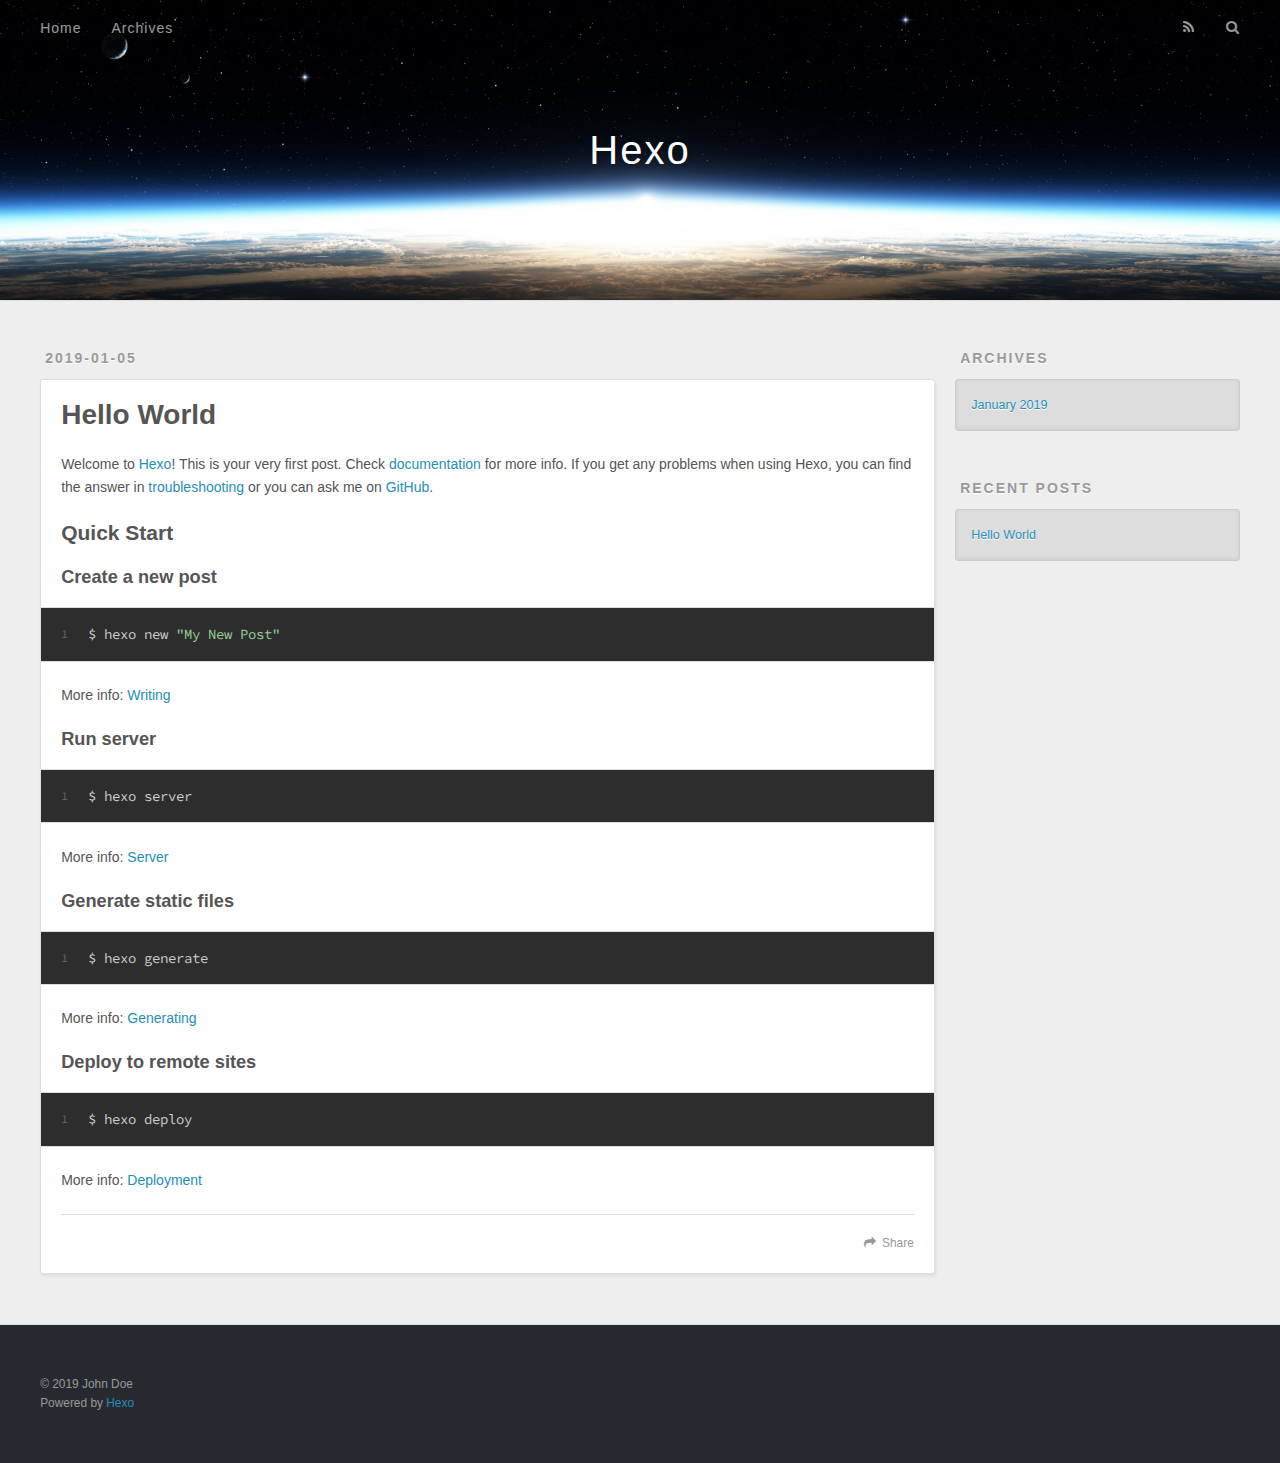
==== index.html @ dbb9267b "Site updated: 2019-01-05 13:17:41" ====
<!DOCTYPE html>
<html>
<head><meta name="generator" content="Hexo 3.8.0">
  <meta charset="utf-8">
  

  
  <title>Hexo</title>
  <meta name="viewport" content="width=device-width, initial-scale=1, maximum-scale=1">
  <meta property="og:type" content="website">
<meta property="og:title" content="Hexo">
<meta property="og:url" content="http://zhzane.github.io/index.html">
<meta property="og:site_name" content="Hexo">
<meta property="og:locale" content="default">
<meta name="twitter:card" content="summary">
<meta name="twitter:title" content="Hexo">
  
    <link rel="alternate" href="/atom.xml" title="Hexo" type="application/atom+xml">
  
  
    <link rel="icon" href="/favicon.png">
  
  
    <link href="//fonts.googleapis.com/css?family=Source+Code+Pro" rel="stylesheet" type="text/css">
  
  <link rel="stylesheet" href="/css/style.css">
</head>
</html>
<body>
  <div id="container">
    <div id="wrap">
      <header id="header">
  <div id="banner"></div>
  <div id="header-outer" class="outer">
    <div id="header-title" class="inner">
      <h1 id="logo-wrap">
        <a href="/" id="logo">Hexo</a>
      </h1>
      
    </div>
    <div id="header-inner" class="inner">
      <nav id="main-nav">
        <a id="main-nav-toggle" class="nav-icon"></a>
        
          <a class="main-nav-link" href="/">Home</a>
        
          <a class="main-nav-link" href="/archives">Archives</a>
        
      </nav>
      <nav id="sub-nav">
        
          <a id="nav-rss-link" class="nav-icon" href="/atom.xml" title="RSS Feed"></a>
        
        <a id="nav-search-btn" class="nav-icon" title="Search"></a>
      </nav>
      <div id="search-form-wrap">
        <form action="//google.com/search" method="get" accept-charset="UTF-8" class="search-form"><input type="search" name="q" class="search-form-input" placeholder="Search"><button type="submit" class="search-form-submit">&#xF002;</button><input type="hidden" name="sitesearch" value="http://zhzane.github.io"></form>
      </div>
    </div>
  </div>
</header>
      <div class="outer">
        <section id="main">
  
    <article id="post-hello-world" class="article article-type-post" itemscope="" itemprop="blogPost">
  <div class="article-meta">
    <a href="/2019/01/05/hello-world/" class="article-date">
  <time datetime="2019-01-05T04:09:17.741Z" itemprop="datePublished">2019-01-05</time>
</a>
    
  </div>
  <div class="article-inner">
    
    
      <header class="article-header">
        
  
    <h1 itemprop="name">
      <a class="article-title" href="/2019/01/05/hello-world/">Hello World</a>
    </h1>
  

      </header>
    
    <div class="article-entry" itemprop="articleBody">
      
        <p>Welcome to <a href="https://hexo.io/" target="_blank" rel="noopener">Hexo</a>! This is your very first post. Check <a href="https://hexo.io/docs/" target="_blank" rel="noopener">documentation</a> for more info. If you get any problems when using Hexo, you can find the answer in <a href="https://hexo.io/docs/troubleshooting.html" target="_blank" rel="noopener">troubleshooting</a> or you can ask me on <a href="https://github.com/hexojs/hexo/issues" target="_blank" rel="noopener">GitHub</a>.</p>
<h2 id="Quick-Start"><a href="#Quick-Start" class="headerlink" title="Quick Start"></a>Quick Start</h2><h3 id="Create-a-new-post"><a href="#Create-a-new-post" class="headerlink" title="Create a new post"></a>Create a new post</h3><figure class="highlight bash"><table><tr><td class="gutter"><pre><span class="line">1</span><br></pre></td><td class="code"><pre><span class="line">$ hexo new <span class="string">"My New Post"</span></span><br></pre></td></tr></table></figure>
<p>More info: <a href="https://hexo.io/docs/writing.html" target="_blank" rel="noopener">Writing</a></p>
<h3 id="Run-server"><a href="#Run-server" class="headerlink" title="Run server"></a>Run server</h3><figure class="highlight bash"><table><tr><td class="gutter"><pre><span class="line">1</span><br></pre></td><td class="code"><pre><span class="line">$ hexo server</span><br></pre></td></tr></table></figure>
<p>More info: <a href="https://hexo.io/docs/server.html" target="_blank" rel="noopener">Server</a></p>
<h3 id="Generate-static-files"><a href="#Generate-static-files" class="headerlink" title="Generate static files"></a>Generate static files</h3><figure class="highlight bash"><table><tr><td class="gutter"><pre><span class="line">1</span><br></pre></td><td class="code"><pre><span class="line">$ hexo generate</span><br></pre></td></tr></table></figure>
<p>More info: <a href="https://hexo.io/docs/generating.html" target="_blank" rel="noopener">Generating</a></p>
<h3 id="Deploy-to-remote-sites"><a href="#Deploy-to-remote-sites" class="headerlink" title="Deploy to remote sites"></a>Deploy to remote sites</h3><figure class="highlight bash"><table><tr><td class="gutter"><pre><span class="line">1</span><br></pre></td><td class="code"><pre><span class="line">$ hexo deploy</span><br></pre></td></tr></table></figure>
<p>More info: <a href="https://hexo.io/docs/deployment.html" target="_blank" rel="noopener">Deployment</a></p>

      
    </div>
    <footer class="article-footer">
      <a data-url="http://zhzane.github.io/2019/01/05/hello-world/" data-id="cjqiykb800000w8uituyo1f2v" class="article-share-link">Share</a>
      
      
    </footer>
  </div>
  
</article>


  


</section>
        
          <aside id="sidebar">
  
    

  
    

  
    
  
    
  <div class="widget-wrap">
    <h3 class="widget-title">Archives</h3>
    <div class="widget">
      <ul class="archive-list"><li class="archive-list-item"><a class="archive-list-link" href="/archives/2019/01/">January 2019</a></li></ul>
    </div>
  </div>


  
    
  <div class="widget-wrap">
    <h3 class="widget-title">Recent Posts</h3>
    <div class="widget">
      <ul>
        
          <li>
            <a href="/2019/01/05/hello-world/">Hello World</a>
          </li>
        
      </ul>
    </div>
  </div>

  
</aside>
        
      </div>
      <footer id="footer">
  
  <div class="outer">
    <div id="footer-info" class="inner">
      &copy; 2019 John Doe<br>
      Powered by <a href="http://hexo.io/" target="_blank">Hexo</a>
    </div>
  </div>
</footer>
    </div>
    <nav id="mobile-nav">
  
    <a href="/" class="mobile-nav-link">Home</a>
  
    <a href="/archives" class="mobile-nav-link">Archives</a>
  
</nav>
    

<script src="//ajax.googleapis.com/ajax/libs/jquery/2.0.3/jquery.min.js"></script>


  <link rel="stylesheet" href="/fancybox/jquery.fancybox.css">
  <script src="/fancybox/jquery.fancybox.pack.js"></script>


<script src="/js/script.js"></script>



  </div>
</body>
</html>
---- css/style.css ----
body {
  width: 100%;
}
body:before,
body:after {
  content: "";
  display: table;
}
body:after {
  clear: both;
}
html,
body,
div,
span,
applet,
object,
iframe,
h1,
h2,
h3,
h4,
h5,
h6,
p,
blockquote,
pre,
a,
abbr,
acronym,
address,
big,
cite,
code,
del,
dfn,
em,
img,
ins,
kbd,
q,
s,
samp,
small,
strike,
strong,
sub,
sup,
tt,
var,
dl,
dt,
dd,
ol,
ul,
li,
fieldset,
form,
label,
legend,
table,
caption,
tbody,
tfoot,
thead,
tr,
th,
td {
  margin: 0;
  padding: 0;
  border: 0;
  outline: 0;
  font-weight: inherit;
  font-style: inherit;
  font-family: inherit;
  font-size: 100%;
  vertical-align: baseline;
}
body {
  line-height: 1;
  color: #000;
  background: #fff;
}
ol,
ul {
  list-style: none;
}
table {
  border-collapse: separate;
  border-spacing: 0;
  vertical-align: middle;
}
caption,
th,
td {
  text-align: left;
  font-weight: normal;
  vertical-align: middle;
}
a img {
  border: none;
}
input,
button {
  margin: 0;
  padding: 0;
}
input::-moz-focus-inner,
button::-moz-focus-inner {
  border: 0;
  padding: 0;
}
@font-face {
  font-family: FontAwesome;
  font-style: normal;
  font-weight: normal;
  src: url("fonts/fontawesome-webfont.eot?v=#4.0.3");
  src: url("fonts/fontawesome-webfont.eot?#iefix&v=#4.0.3") format("embedded-opentype"), url("fonts/fontawesome-webfont.woff?v=#4.0.3") format("woff"), url("fonts/fontawesome-webfont.ttf?v=#4.0.3") format("truetype"), url("fonts/fontawesome-webfont.svg#fontawesomeregular?v=#4.0.3") format("svg");
}
html,
body,
#container {
  height: 100%;
}
body {
  background: #eee;
  font: 14px -apple-system, BlinkMacSystemFont, "Segoe UI", "Roboto", "Oxygen", "Ubuntu", "Cantarell", "Fira Sans", "Droid Sans", "Helvetica Neue", sans-serif;
  -webkit-text-size-adjust: 100%;
}
.outer {
  max-width: 1220px;
  margin: 0 auto;
  padding: 0 20px;
}
.outer:before,
.outer:after {
  content: "";
  display: table;
}
.outer:after {
  clear: both;
}
.inner {
  display: inline;
  float: left;
  width: 98.33333333333333%;
  margin: 0 0.833333333333333%;
}
.left,
.alignleft {
  float: left;
}
.right,
.alignright {
  float: right;
}
.clear {
  clear: both;
}
#container {
  position: relative;
}
.mobile-nav-on {
  overflow: hidden;
}
#wrap {
  height: 100%;
  width: 100%;
  position: absolute;
  top: 0;
  left: 0;
  -webkit-transition: 0.2s ease-out;
  -moz-transition: 0.2s ease-out;
  -ms-transition: 0.2s ease-out;
  transition: 0.2s ease-out;
  z-index: 1;
  background: #eee;
}
.mobile-nav-on #wrap {
  left: 280px;
}
@media screen and (min-width: 768px) {
  #main {
    display: inline;
    float: left;
    width: 73.33333333333333%;
    margin: 0 0.833333333333333%;
  }
}
.article-date,
.article-category-link,
.archive-year,
.widget-title {
  text-decoration: none;
  text-transform: uppercase;
  letter-spacing: 2px;
  color: #999;
  margin-bottom: 1em;
  margin-left: 5px;
  line-height: 1em;
  text-shadow: 0 1px #fff;
  font-weight: bold;
}
.article-inner,
.archive-article-inner {
  background: #fff;
  -webkit-box-shadow: 1px 2px 3px #ddd;
  box-shadow: 1px 2px 3px #ddd;
  border: 1px solid #ddd;
  border-radius: 3px;
}
.article-entry h1,
.widget h1 {
  font-size: 2em;
}
.article-entry h2,
.widget h2 {
  font-size: 1.5em;
}
.article-entry h3,
.widget h3 {
  font-size: 1.3em;
}
.article-entry h4,
.widget h4 {
  font-size: 1.2em;
}
.article-entry h5,
.widget h5 {
  font-size: 1em;
}
.article-entry h6,
.widget h6 {
  font-size: 1em;
  color: #999;
}
.article-entry hr,
.widget hr {
  border: 1px dashed #ddd;
}
.article-entry strong,
.widget strong {
  font-weight: bold;
}
.article-entry em,
.widget em,
.article-entry cite,
.widget cite {
  font-style: italic;
}
.article-entry sup,
.widget sup,
.article-entry sub,
.widget sub {
  font-size: 0.75em;
  line-height: 0;
  position: relative;
  vertical-align: baseline;
}
.article-entry sup,
.widget sup {
  top: -0.5em;
}
.article-entry sub,
.widget sub {
  bottom: -0.2em;
}
.article-entry small,
.widget small {
  font-size: 0.85em;
}
.article-entry acronym,
.widget acronym,
.article-entry abbr,
.widget abbr {
  border-bottom: 1px dotted;
}
.article-entry ul,
.widget ul,
.article-entry ol,
.widget ol,
.article-entry dl,
.widget dl {
  margin: 0 20px;
  line-height: 1.6em;
}
.article-entry ul ul,
.widget ul ul,
.article-entry ol ul,
.widget ol ul,
.article-entry ul ol,
.widget ul ol,
.article-entry ol ol,
.widget ol ol {
  margin-top: 0;
  margin-bottom: 0;
}
.article-entry ul,
.widget ul {
  list-style: disc;
}
.article-entry ol,
.widget ol {
  list-style: decimal;
}
.article-entry dt,
.widget dt {
  font-weight: bold;
}
#header {
  height: 300px;
  position: relative;
  border-bottom: 1px solid #ddd;
}
#header:before,
#header:after {
  content: "";
  position: absolute;
  left: 0;
  right: 0;
  height: 40px;
}
#header:before {
  top: 0;
  background: -webkit-linear-gradient(rgba(0,0,0,0.2), transparent);
  background: -moz-linear-gradient(rgba(0,0,0,0.2), transparent);
  background: -ms-linear-gradient(rgba(0,0,0,0.2), transparent);
  background: linear-gradient(rgba(0,0,0,0.2), transparent);
}
#header:after {
  bottom: 0;
  background: -webkit-linear-gradient(transparent, rgba(0,0,0,0.2));
  background: -moz-linear-gradient(transparent, rgba(0,0,0,0.2));
  background: -ms-linear-gradient(transparent, rgba(0,0,0,0.2));
  background: linear-gradient(transparent, rgba(0,0,0,0.2));
}
#header-outer {
  height: 100%;
  position: relative;
}
#header-inner {
  position: relative;
  overflow: hidden;
}
#banner {
  position: absolute;
  top: 0;
  left: 0;
  width: 100%;
  height: 100%;
  background: url("images/banner.jpg") center #000;
  -webkit-background-size: cover;
  -moz-background-size: cover;
  background-size: cover;
  z-index: -1;
}
#header-title {
  text-align: center;
  height: 40px;
  position: absolute;
  top: 50%;
  left: 0;
  margin-top: -20px;
}
#logo,
#subtitle {
  text-decoration: none;
  color: #fff;
  font-weight: 300;
  text-shadow: 0 1px 4px rgba(0,0,0,0.3);
}
#logo {
  font-size: 40px;
  line-height: 40px;
  letter-spacing: 2px;
}
#subtitle {
  font-size: 16px;
  line-height: 16px;
  letter-spacing: 1px;
}
#subtitle-wrap {
  margin-top: 16px;
}
#main-nav {
  float: left;
  margin-left: -15px;
}
.nav-icon,
.main-nav-link {
  float: left;
  color: #fff;
  opacity: 0.6;
  text-decoration: none;
  text-shadow: 0 1px rgba(0,0,0,0.2);
  -webkit-transition: opacity 0.2s;
  -moz-transition: opacity 0.2s;
  -ms-transition: opacity 0.2s;
  transition: opacity 0.2s;
  display: block;
  padding: 20px 15px;
}
.nav-icon:hover,
.main-nav-link:hover {
  opacity: 1;
}
.nav-icon {
  font-family: FontAwesome;
  text-align: center;
  font-size: 14px;
  width: 14px;
  height: 14px;
  padding: 20px 15px;
  position: relative;
  cursor: pointer;
}
.main-nav-link {
  font-weight: 300;
  letter-spacing: 1px;
}
@media screen and (max-width: 479px) {
  .main-nav-link {
    display: none;
  }
}
#main-nav-toggle {
  display: none;
}
#main-nav-toggle:before {
  content: "\f0c9";
}
@media screen and (max-width: 479px) {
  #main-nav-toggle {
    display: block;
  }
}
#sub-nav {
  float: right;
  margin-right: -15px;
}
#nav-rss-link:before {
  content: "\f09e";
}
#nav-search-btn:before {
  content: "\f002";
}
#search-form-wrap {
  position: absolute;
  top: 15px;
  width: 150px;
  height: 30px;
  right: -150px;
  opacity: 0;
  -webkit-transition: 0.2s ease-out;
  -moz-transition: 0.2s ease-out;
  -ms-transition: 0.2s ease-out;
  transition: 0.2s ease-out;
}
#search-form-wrap.on {
  opacity: 1;
  right: 0;
}
@media screen and (max-width: 479px) {
  #search-form-wrap {
    width: 100%;
    right: -100%;
  }
}
.search-form {
  position: absolute;
  top: 0;
  left: 0;
  right: 0;
  background: #fff;
  padding: 5px 15px;
  border-radius: 15px;
  -webkit-box-shadow: 0 0 10px rgba(0,0,0,0.3);
  box-shadow: 0 0 10px rgba(0,0,0,0.3);
}
.search-form-input {
  border: none;
  background: none;
  color: #555;
  width: 100%;
  font: 13px -apple-system, BlinkMacSystemFont, "Segoe UI", "Roboto", "Oxygen", "Ubuntu", "Cantarell", "Fira Sans", "Droid Sans", "Helvetica Neue", sans-serif;
  outline: none;
}
.search-form-input::-webkit-search-results-decoration,
.search-form-input::-webkit-search-cancel-button {
  -webkit-appearance: none;
}
.search-form-submit {
  position: absolute;
  top: 50%;
  right: 10px;
  margin-top: -7px;
  font: 13px FontAwesome;
  border: none;
  background: none;
  color: #bbb;
  cursor: pointer;
}
.search-form-submit:hover,
.search-form-submit:focus {
  color: #777;
}
.article {
  margin: 50px 0;
}
.article-inner {
  overflow: hidden;
}
.article-meta:before,
.article-meta:after {
  content: "";
  display: table;
}
.article-meta:after {
  clear: both;
}
.article-date {
  float: left;
}
.article-category {
  float: left;
  line-height: 1em;
  color: #ccc;
  text-shadow: 0 1px #fff;
  margin-left: 8px;
}
.article-category:before {
  content: "\2022";
}
.article-category-link {
  margin: 0 12px 1em;
}
.article-header {
  padding: 20px 20px 0;
}
.article-title {
  text-decoration: none;
  font-size: 2em;
  font-weight: bold;
  color: #555;
  line-height: 1.1em;
  -webkit-transition: color 0.2s;
  -moz-transition: color 0.2s;
  -ms-transition: color 0.2s;
  transition: color 0.2s;
}
a.article-title:hover {
  color: #258fb8;
}
.article-entry {
  color: #555;
  padding: 0 20px;
}
.article-entry:before,
.article-entry:after {
  content: "";
  display: table;
}
.article-entry:after {
  clear: both;
}
.article-entry p,
.article-entry table {
  line-height: 1.6em;
  margin: 1.6em 0;
}
.article-entry h1,
.article-entry h2,
.article-entry h3,
.article-entry h4,
.article-entry h5,
.article-entry h6 {
  font-weight: bold;
}
.article-entry h1,
.article-entry h2,
.article-entry h3,
.article-entry h4,
.article-entry h5,
.article-entry h6 {
  line-height: 1.1em;
  margin: 1.1em 0;
}
.article-entry a {
  color: #258fb8;
  text-decoration: none;
}
.article-entry a:hover {
  text-decoration: underline;
}
.article-entry ul,
.article-entry ol,
.article-entry dl {
  margin-top: 1.6em;
  margin-bottom: 1.6em;
}
.article-entry img,
.article-entry video {
  max-width: 100%;
  height: auto;
  display: block;
  margin: auto;
}
.article-entry iframe {
  border: none;
}
.article-entry table {
  width: 100%;
  border-collapse: collapse;
  border-spacing: 0;
}
.article-entry th {
  font-weight: bold;
  border-bottom: 3px solid #ddd;
  padding-bottom: 0.5em;
}
.article-entry td {
  border-bottom: 1px solid #ddd;
  padding: 10px 0;
}
.article-entry blockquote {
  font-family: Georgia, "Times New Roman", serif;
  font-size: 1.4em;
  margin: 1.6em 20px;
  text-align: center;
}
.article-entry blockquote footer {
  font-size: 14px;
  margin: 1.6em 0;
  font-family: -apple-system, BlinkMacSystemFont, "Segoe UI", "Roboto", "Oxygen", "Ubuntu", "Cantarell", "Fira Sans", "Droid Sans", "Helvetica Neue", sans-serif;
}
.article-entry blockquote footer cite:before {
  content: "—";
  padding: 0 0.5em;
}
.article-entry .pullquote {
  text-align: left;
  width: 45%;
  margin: 0;
}
.article-entry .pullquote.left {
  margin-left: 0.5em;
  margin-right: 1em;
}
.article-entry .pullquote.right {
  margin-right: 0.5em;
  margin-left: 1em;
}
.article-entry .caption {
  color: #999;
  display: block;
  font-size: 0.9em;
  margin-top: 0.5em;
  position: relative;
  text-align: center;
}
.article-entry .video-container {
  position: relative;
  padding-top: 56.25%;
  height: 0;
  overflow: hidden;
}
.article-entry .video-container iframe,
.article-entry .video-container object,
.article-entry .video-container embed {
  position: absolute;
  top: 0;
  left: 0;
  width: 100%;
  height: 100%;
  margin-top: 0;
}
.article-more-link a {
  display: inline-block;
  line-height: 1em;
  padding: 6px 15px;
  border-radius: 15px;
  background: #eee;
  color: #999;
  text-shadow: 0 1px #fff;
  text-decoration: none;
}
.article-more-link a:hover {
  background: #258fb8;
  color: #fff;
  text-decoration: none;
  text-shadow: 0 1px #1e7293;
}
.article-footer {
  font-size: 0.85em;
  line-height: 1.6em;
  border-top: 1px solid #ddd;
  padding-top: 1.6em;
  margin: 0 20px 20px;
}
.article-footer:before,
.article-footer:after {
  content: "";
  display: table;
}
.article-footer:after {
  clear: both;
}
.article-footer a {
  color: #999;
  text-decoration: none;
}
.article-footer a:hover {
  color: #555;
}
.article-tag-list-item {
  float: left;
  margin-right: 10px;
}
.article-tag-list-link:before {
  content: "#";
}
.article-comment-link {
  float: right;
}
.article-comment-link:before {
  content: "\f075";
  font-family: FontAwesome;
  padding-right: 8px;
}
.article-share-link {
  cursor: pointer;
  float: right;
  margin-left: 20px;
}
.article-share-link:before {
  content: "\f064";
  font-family: FontAwesome;
  padding-right: 6px;
}
#article-nav {
  position: relative;
}
#article-nav:before,
#article-nav:after {
  content: "";
  display: table;
}
#article-nav:after {
  clear: both;
}
@media screen and (min-width: 768px) {
  #article-nav {
    margin: 50px 0;
  }
  #article-nav:before {
    width: 8px;
    height: 8px;
    position: absolute;
    top: 50%;
    left: 50%;
    margin-top: -4px;
    margin-left: -4px;
    content: "";
    border-radius: 50%;
    background: #ddd;
    -webkit-box-shadow: 0 1px 2px #fff;
    box-shadow: 0 1px 2px #fff;
  }
}
.article-nav-link-wrap {
  text-decoration: none;
  text-shadow: 0 1px #fff;
  color: #999;
  -webkit-box-sizing: border-box;
  -moz-box-sizing: border-box;
  box-sizing: border-box;
  margin-top: 50px;
  text-align: center;
  display: block;
}
.article-nav-link-wrap:hover {
  color: #555;
}
@media screen and (min-width: 768px) {
  .article-nav-link-wrap {
    width: 50%;
    margin-top: 0;
  }
}
@media screen and (min-width: 768px) {
  #article-nav-newer {
    float: left;
    text-align: right;
    padding-right: 20px;
  }
}
@media screen and (min-width: 768px) {
  #article-nav-older {
    float: right;
    text-align: left;
    padding-left: 20px;
  }
}
.article-nav-caption {
  text-transform: uppercase;
  letter-spacing: 2px;
  color: #ddd;
  line-height: 1em;
  font-weight: bold;
}
#article-nav-newer .article-nav-caption {
  margin-right: -2px;
}
.article-nav-title {
  font-size: 0.85em;
  line-height: 1.6em;
  margin-top: 0.5em;
}
.article-share-box {
  position: absolute;
  display: none;
  background: #fff;
  -webkit-box-shadow: 1px 2px 10px rgba(0,0,0,0.2);
  box-shadow: 1px 2px 10px rgba(0,0,0,0.2);
  border-radius: 3px;
  margin-left: -145px;
  overflow: hidden;
  z-index: 1;
}
.article-share-box.on {
  display: block;
}
.article-share-input {
  width: 100%;
  background: none;
  -webkit-box-sizing: border-box;
  -moz-box-sizing: border-box;
  box-sizing: border-box;
  font: 14px -apple-system, BlinkMacSystemFont, "Segoe UI", "Roboto", "Oxygen", "Ubuntu", "Cantarell", "Fira Sans", "Droid Sans", "Helvetica Neue", sans-serif;
  padding: 0 15px;
  color: #555;
  outline: none;
  border: 1px solid #ddd;
  border-radius: 3px 3px 0 0;
  height: 36px;
  line-height: 36px;
}
.article-share-links {
  background: #eee;
}
.article-share-links:before,
.article-share-links:after {
  content: "";
  display: table;
}
.article-share-links:after {
  clear: both;
}
.article-share-twitter,
.article-share-facebook,
.article-share-pinterest,
.article-share-google {
  width: 50px;
  height: 36px;
  display: block;
  float: left;
  position: relative;
  color: #999;
  text-shadow: 0 1px #fff;
}
.article-share-twitter:before,
.article-share-facebook:before,
.article-share-pinterest:before,
.article-share-google:before {
  font-size: 20px;
  font-family: FontAwesome;
  width: 20px;
  height: 20px;
  position: absolute;
  top: 50%;
  left: 50%;
  margin-top: -10px;
  margin-left: -10px;
  text-align: center;
}
.article-share-twitter:hover,
.article-share-facebook:hover,
.article-share-pinterest:hover,
.article-share-google:hover {
  color: #fff;
}
.article-share-twitter:before {
  content: "\f099";
}
.article-share-twitter:hover {
  background: #00aced;
  text-shadow: 0 1px #008abe;
}
.article-share-facebook:before {
  content: "\f09a";
}
.article-share-facebook:hover {
  background: #3b5998;
  text-shadow: 0 1px #2f477a;
}
.article-share-pinterest:before {
  content: "\f0d2";
}
.article-share-pinterest:hover {
  background: #cb2027;
  text-shadow: 0 1px #a21a1f;
}
.article-share-google:before {
  content: "\f0d5";
}
.article-share-google:hover {
  background: #dd4b39;
  text-shadow: 0 1px #be3221;
}
.article-gallery {
  background: #000;
  position: relative;
}
.article-gallery-photos {
  position: relative;
  overflow: hidden;
}
.article-gallery-img {
  display: none;
  max-width: 100%;
}
.article-gallery-img:first-child {
  display: block;
}
.article-gallery-img.loaded {
  position: absolute;
  display: block;
}
.article-gallery-img img {
  display: block;
  max-width: 100%;
  margin: 0 auto;
}
#comments {
  background: #fff;
  -webkit-box-shadow: 1px 2px 3px #ddd;
  box-shadow: 1px 2px 3px #ddd;
  padding: 20px;
  border: 1px solid #ddd;
  border-radius: 3px;
  margin: 50px 0;
}
#comments a {
  color: #258fb8;
}
.archives-wrap {
  margin: 50px 0;
}
.archives:before,
.archives:after {
  content: "";
  display: table;
}
.archives:after {
  clear: both;
}
.archive-year-wrap {
  margin-bottom: 1em;
}
.archives {
  -webkit-column-gap: 10px;
  -moz-column-gap: 10px;
  column-gap: 10px;
}
@media screen and (min-width: 480px) and (max-width: 767px) {
  .archives {
    -webkit-column-count: 2;
    -moz-column-count: 2;
    column-count: 2;
  }
}
@media screen and (min-width: 768px) {
  .archives {
    -webkit-column-count: 3;
    -moz-column-count: 3;
    column-count: 3;
  }
}
.archive-article {
  -webkit-column-break-inside: avoid;
  page-break-inside: avoid;
  overflow: hidden;
  break-inside: avoid-column;
}
.archive-article-inner {
  padding: 10px;
  margin-bottom: 15px;
}
.archive-article-title {
  text-decoration: none;
  font-weight: bold;
  color: #555;
  -webkit-transition: color 0.2s;
  -moz-transition: color 0.2s;
  -ms-transition: color 0.2s;
  transition: color 0.2s;
  line-height: 1.6em;
}
.archive-article-title:hover {
  color: #258fb8;
}
.archive-article-footer {
  margin-top: 1em;
}
.archive-article-date {
  color: #999;
  text-decoration: none;
  font-size: 0.85em;
  line-height: 1em;
  margin-bottom: 0.5em;
  display: block;
}
#page-nav {
  margin: 50px auto;
  background: #fff;
  -webkit-box-shadow: 1px 2px 3px #ddd;
  box-shadow: 1px 2px 3px #ddd;
  border: 1px solid #ddd;
  border-radius: 3px;
  text-align: center;
  color: #999;
  overflow: hidden;
}
#page-nav:before,
#page-nav:after {
  content: "";
  display: table;
}
#page-nav:after {
  clear: both;
}
#page-nav a,
#page-nav span {
  padding: 10px 20px;
  line-height: 1;
  height: 2ex;
}
#page-nav a {
  color: #999;
  text-decoration: none;
}
#page-nav a:hover {
  background: #999;
  color: #fff;
}
#page-nav .prev {
  float: left;
}
#page-nav .next {
  float: right;
}
#page-nav .page-number {
  display: inline-block;
}
@media screen and (max-width: 479px) {
  #page-nav .page-number {
    display: none;
  }
}
#page-nav .current {
  color: #555;
  font-weight: bold;
}
#page-nav .space {
  color: #ddd;
}
#footer {
  background: #262a30;
  padding: 50px 0;
  border-top: 1px solid #ddd;
  color: #999;
}
#footer a {
  color: #258fb8;
  text-decoration: none;
}
#footer a:hover {
  text-decoration: underline;
}
#footer-info {
  line-height: 1.6em;
  font-size: 0.85em;
}
.article-entry pre,
.article-entry .highlight {
  background: #2d2d2d;
  margin: 0 -20px;
  padding: 15px 20px;
  border-style: solid;
  border-color: #ddd;
  border-width: 1px 0;
  overflow: auto;
  color: #ccc;
  line-height: 22.400000000000002px;
}
.article-entry .highlight .gutter pre,
.article-entry .gist .gist-file .gist-data .line-numbers {
  color: #666;
  font-size: 0.85em;
}
.article-entry pre,
.article-entry code {
  font-family: "Source Code Pro", Consolas, Monaco, Menlo, Consolas, monospace;
}
.article-entry code {
  background: #eee;
  text-shadow: 0 1px #fff;
  padding: 0 0.3em;
}
.article-entry pre code {
  background: none;
  text-shadow: none;
  padding: 0;
}
.article-entry .highlight pre {
  border: none;
  margin: 0;
  padding: 0;
}
.article-entry .highlight table {
  margin: 0;
  width: auto;
}
.article-entry .highlight td {
  border: none;
  padding: 0;
}
.article-entry .highlight figcaption {
  font-size: 0.85em;
  color: #999;
  line-height: 1em;
  margin-bottom: 1em;
}
.article-entry .highlight figcaption:before,
.article-entry .highlight figcaption:after {
  content: "";
  display: table;
}
.article-entry .highlight figcaption:after {
  clear: both;
}
.article-entry .highlight figcaption a {
  float: right;
}
.article-entry .highlight .gutter pre {
  text-align: right;
  padding-right: 20px;
}
.article-entry .highlight .line {
  height: 22.400000000000002px;
}
.article-entry .highlight .line.marked {
  background: #515151;
}
.article-entry .gist {
  margin: 0 -20px;
  border-style: solid;
  border-color: #ddd;
  border-width: 1px 0;
  background: #2d2d2d;
  padding: 15px 20px 15px 0;
}
.article-entry .gist .gist-file {
  border: none;
  font-family: "Source Code Pro", Consolas, Monaco, Menlo, Consolas, monospace;
  margin: 0;
}
.article-entry .gist .gist-file .gist-data {
  background: none;
  border: none;
}
.article-entry .gist .gist-file .gist-data .line-numbers {
  background: none;
  border: none;
  padding: 0 20px 0 0;
}
.article-entry .gist .gist-file .gist-data .line-data {
  padding: 0 !important;
}
.article-entry .gist .gist-file .highlight {
  margin: 0;
  padding: 0;
  border: none;
}
.article-entry .gist .gist-file .gist-meta {
  background: #2d2d2d;
  color: #999;
  font: 0.85em -apple-system, BlinkMacSystemFont, "Segoe UI", "Roboto", "Oxygen", "Ubuntu", "Cantarell", "Fira Sans", "Droid Sans", "Helvetica Neue", sans-serif;
  text-shadow: 0 0;
  padding: 0;
  margin-top: 1em;
  margin-left: 20px;
}
.article-entry .gist .gist-file .gist-meta a {
  color: #258fb8;
  font-weight: normal;
}
.article-entry .gist .gist-file .gist-meta a:hover {
  text-decoration: underline;
}
pre .comment,
pre .title {
  color: #999;
}
pre .variable,
pre .attribute,
pre .tag,
pre .regexp,
pre .ruby .constant,
pre .xml .tag .title,
pre .xml .pi,
pre .xml .doctype,
pre .html .doctype,
pre .css .id,
pre .css .class,
pre .css .pseudo {
  color: #f2777a;
}
pre .number,
pre .preprocessor,
pre .built_in,
pre .literal,
pre .params,
pre .constant {
  color: #f99157;
}
pre .class,
pre .ruby .class .title,
pre .css .rules .attribute {
  color: #9c9;
}
pre .string,
pre .value,
pre .inheritance,
pre .header,
pre .ruby .symbol,
pre .xml .cdata {
  color: #9c9;
}
pre .css .hexcolor {
  color: #6cc;
}
pre .function,
pre .python .decorator,
pre .python .title,
pre .ruby .function .title,
pre .ruby .title .keyword,
pre .perl .sub,
pre .javascript .title,
pre .coffeescript .title {
  color: #69c;
}
pre .keyword,
pre .javascript .function {
  color: #c9c;
}
@media screen and (max-width: 479px) {
  #mobile-nav {
    position: absolute;
    top: 0;
    left: 0;
    width: 280px;
    height: 100%;
    background: #191919;
    border-right: 1px solid #fff;
  }
}
@media screen and (max-width: 479px) {
  .mobile-nav-link {
    display: block;
    color: #999;
    text-decoration: none;
    padding: 15px 20px;
    font-weight: bold;
  }
  .mobile-nav-link:hover {
    color: #fff;
  }
}
@media screen and (min-width: 768px) {
  #sidebar {
    display: inline;
    float: left;
    width: 23.333333333333332%;
    margin: 0 0.833333333333333%;
  }
}
.widget-wrap {
  margin: 50px 0;
}
.widget {
  color: #777;
  text-shadow: 0 1px #fff;
  background: #ddd;
  -webkit-box-shadow: 0 -1px 4px #ccc inset;
  box-shadow: 0 -1px 4px #ccc inset;
  border: 1px solid #ccc;
  padding: 15px;
  border-radius: 3px;
}
.widget a {
  color: #258fb8;
  text-decoration: none;
}
.widget a:hover {
  text-decoration: underline;
}
.widget ul ul,
.widget ol ul,
.widget dl ul,
.widget ul ol,
.widget ol ol,
.widget dl ol,
.widget ul dl,
.widget ol dl,
.widget dl dl {
  margin-left: 15px;
  list-style: disc;
}
.widget {
  line-height: 1.6em;
  word-wrap: break-word;
  font-size: 0.9em;
}
.widget ul,
.widget ol {
  list-style: none;
  margin: 0;
}
.widget ul ul,
.widget ol ul,
.widget ul ol,
.widget ol ol {
  margin: 0 20px;
}
.widget ul ul,
.widget ol ul {
  list-style: disc;
}
.widget ul ol,
.widget ol ol {
  list-style: decimal;
}
.category-list-count,
.tag-list-count,
.archive-list-count {
  padding-left: 5px;
  color: #999;
  font-size: 0.85em;
}
.category-list-count:before,
.tag-list-count:before,
.archive-list-count:before {
  content: "(";
}
.category-list-count:after,
.tag-list-count:after,
.archive-list-count:after {
  content: ")";
}
.tagcloud a {
  margin-right: 5px;
  display: inline-block;
}
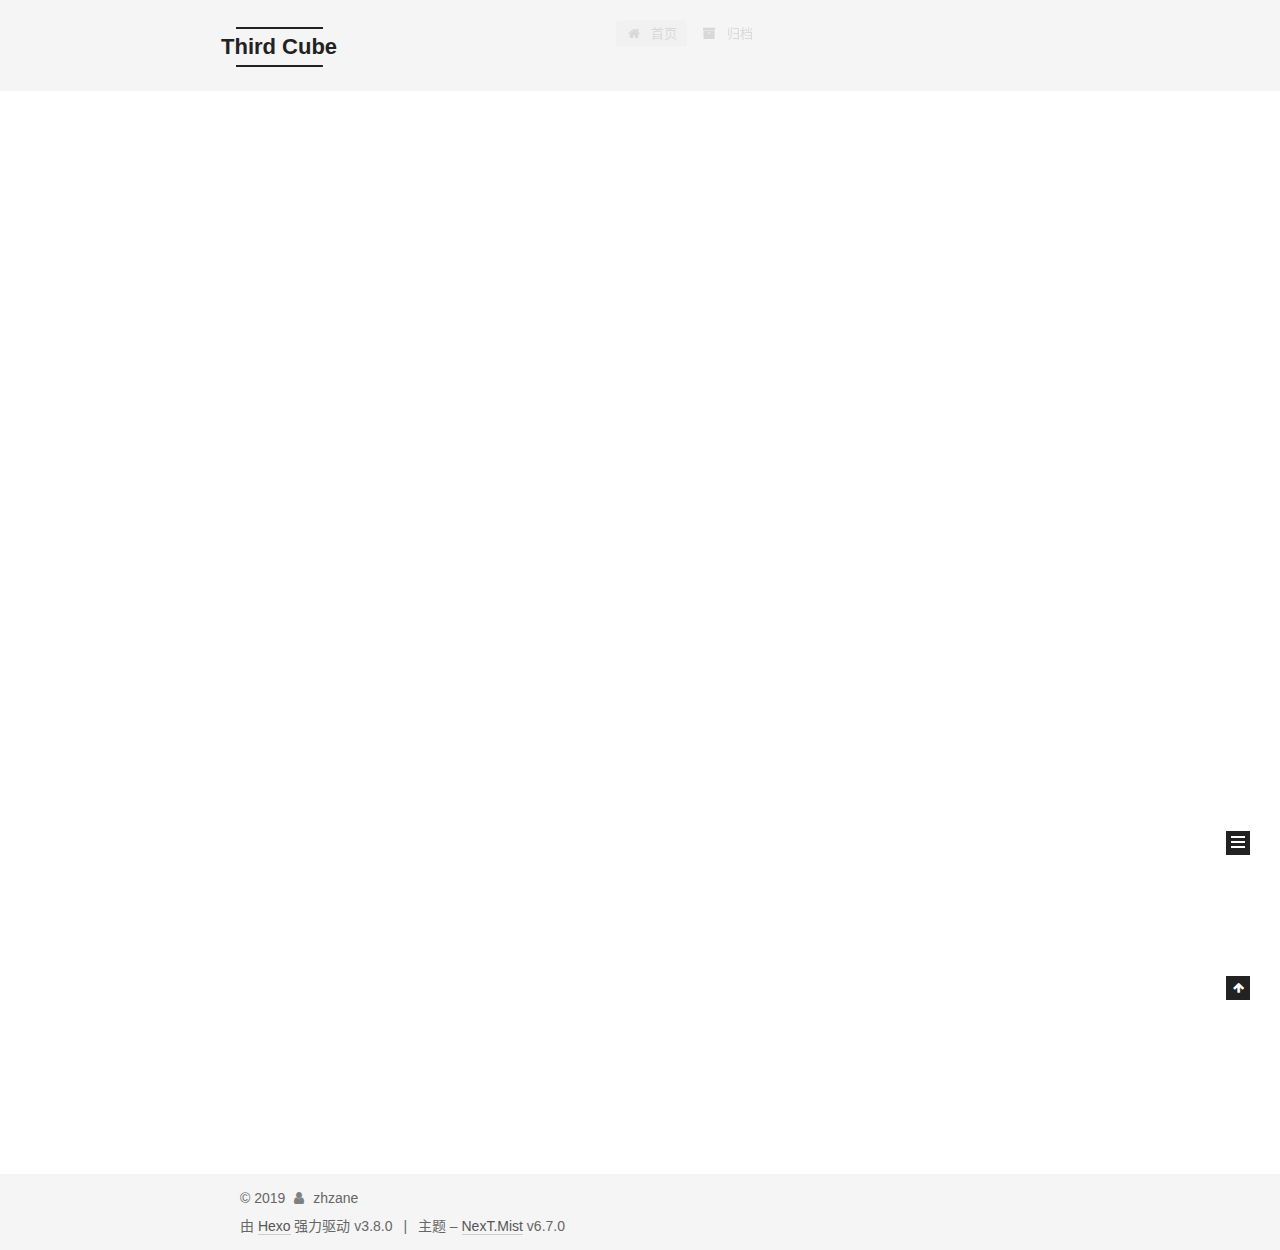
==== commit 3ab123e5: "Site updated: 2019-01-05 14:29:32" ====
--- a/index.html
+++ b/index.html
@@ -1,90 +1,372 @@
 <!DOCTYPE html>
-<html>
+
+
+
+
+
+
+
+
+
+
+
+
+  
+
+
+<html class="theme-next mist use-motion" lang="zh-CN">
 <head><meta name="generator" content="Hexo 3.8.0">
-  <meta charset="utf-8">
-  
-
-  
-  <title>Hexo</title>
-  <meta name="viewport" content="width=device-width, initial-scale=1, maximum-scale=1">
+  <meta charset="UTF-8">
+<meta http-equiv="X-UA-Compatible" content="IE=edge">
+<meta name="viewport" content="width=device-width, initial-scale=1, maximum-scale=2">
+<meta name="theme-color" content="#222">
+
+
+
+
+
+
+
+
+
+
+
+
+
+
+
+
+
+
+
+
+
+
+
+
+
+
+<link rel="stylesheet" href="/lib/font-awesome/css/font-awesome.min.css?v=4.6.2">
+
+<link rel="stylesheet" href="/css/main.css?v=6.7.0">
+
+
+  <link rel="apple-touch-icon" sizes="180x180" href="/images/apple-touch-icon-next.png?v=6.7.0">
+
+
+  <link rel="icon" type="image/png" sizes="32x32" href="/images/favicon-32x32-next.png?v=6.7.0">
+
+
+  <link rel="icon" type="image/png" sizes="16x16" href="/images/favicon-16x16-next.png?v=6.7.0">
+
+
+  <link rel="mask-icon" href="/images/logo.svg?v=6.7.0" color="#222">
+
+
+
+
+
+
+
+<script id="hexo.configurations">
+  var NexT = window.NexT || {};
+  var CONFIG = {
+    root: '/',
+    scheme: 'Mist',
+    version: '6.7.0',
+    sidebar: {"position":"left","display":"post","offset":12,"b2t":false,"scrollpercent":false,"onmobile":false},
+    fancybox: false,
+    fastclick: false,
+    lazyload: false,
+    tabs: true,
+    motion: {"enable":true,"async":false,"transition":{"post_block":"fadeIn","post_header":"slideDownIn","post_body":"slideDownIn","coll_header":"slideLeftIn","sidebar":"slideUpIn"}},
+    algolia: {
+      applicationID: '',
+      apiKey: '',
+      indexName: '',
+      hits: {"per_page":10},
+      labels: {"input_placeholder":"Search for Posts","hits_empty":"We didn't find any results for the search: ${query}","hits_stats":"${hits} results found in ${time} ms"}
+    }
+  };
+</script>
+
+
+  
+
+
+
+
   <meta property="og:type" content="website">
-<meta property="og:title" content="Hexo">
+<meta property="og:title" content="Third Cube">
 <meta property="og:url" content="http://zhzane.github.io/index.html">
-<meta property="og:site_name" content="Hexo">
-<meta property="og:locale" content="default">
+<meta property="og:site_name" content="Third Cube">
+<meta property="og:locale" content="zh-CN">
 <meta name="twitter:card" content="summary">
-<meta name="twitter:title" content="Hexo">
-  
-    <link rel="alternate" href="/atom.xml" title="Hexo" type="application/atom+xml">
-  
-  
-    <link rel="icon" href="/favicon.png">
-  
-  
-    <link href="//fonts.googleapis.com/css?family=Source+Code+Pro" rel="stylesheet" type="text/css">
-  
-  <link rel="stylesheet" href="/css/style.css">
+<meta name="twitter:title" content="Third Cube">
+
+
+
+
+
+
+  <link rel="canonical" href="http://zhzane.github.io/">
+
+
+
+<script id="page.configurations">
+  CONFIG.page = {
+    sidebar: "",
+  };
+</script>
+
+  <title>Third Cube</title>
+  
+
+
+
+
+
+
+
+
+
+
+
+
+  <noscript>
+  <style>
+  .use-motion .motion-element,
+  .use-motion .brand,
+  .use-motion .menu-item,
+  .sidebar-inner,
+  .use-motion .post-block,
+  .use-motion .pagination,
+  .use-motion .comments,
+  .use-motion .post-header,
+  .use-motion .post-body,
+  .use-motion .collection-title { opacity: initial; }
+
+  .use-motion .logo,
+  .use-motion .site-title,
+  .use-motion .site-subtitle {
+    opacity: initial;
+    top: initial;
+  }
+
+  .use-motion .logo-line-before i { left: initial; }
+  .use-motion .logo-line-after i { right: initial; }
+  </style>
+</noscript>
+
 </head>
-</html>
-<body>
-  <div id="container">
-    <div id="wrap">
-      <header id="header">
-  <div id="banner"></div>
-  <div id="header-outer" class="outer">
-    <div id="header-title" class="inner">
-      <h1 id="logo-wrap">
-        <a href="/" id="logo">Hexo</a>
-      </h1>
-      
+
+<body itemscope="" itemtype="http://schema.org/WebPage" lang="zh-CN">
+
+  
+  
+    
+  
+
+  <div class="container sidebar-position-left 
+  page-home">
+    <div class="headband"></div>
+
+    <header id="header" class="header" itemscope="" itemtype="http://schema.org/WPHeader">
+      <div class="header-inner"><div class="site-brand-wrapper">
+  <div class="site-meta">
+    
+
+    <div class="custom-logo-site-title">
+      <a href="/" class="brand" rel="start">
+        <span class="logo-line-before"><i></i></span>
+        <span class="site-title">Third Cube</span>
+        <span class="logo-line-after"><i></i></span>
+      </a>
     </div>
-    <div id="header-inner" class="inner">
-      <nav id="main-nav">
-        <a id="main-nav-toggle" class="nav-icon"></a>
-        
-          <a class="main-nav-link" href="/">Home</a>
-        
-          <a class="main-nav-link" href="/archives">Archives</a>
-        
-      </nav>
-      <nav id="sub-nav">
-        
-          <a id="nav-rss-link" class="nav-icon" href="/atom.xml" title="RSS Feed"></a>
-        
-        <a id="nav-search-btn" class="nav-icon" title="Search"></a>
-      </nav>
-      <div id="search-form-wrap">
-        <form action="//google.com/search" method="get" accept-charset="UTF-8" class="search-form"><input type="search" name="q" class="search-form-input" placeholder="Search"><button type="submit" class="search-form-submit">&#xF002;</button><input type="hidden" name="sitesearch" value="http://zhzane.github.io"></form>
-      </div>
-    </div>
+    
+    
   </div>
-</header>
-      <div class="outer">
-        <section id="main">
-  
-    <article id="post-hello-world" class="article article-type-post" itemscope="" itemprop="blogPost">
-  <div class="article-meta">
-    <a href="/2019/01/05/hello-world/" class="article-date">
-  <time datetime="2019-01-05T04:09:17.741Z" itemprop="datePublished">2019-01-05</time>
-</a>
-    
+
+  <div class="site-nav-toggle">
+    <button aria-label="切换导航栏">
+      <span class="btn-bar"></span>
+      <span class="btn-bar"></span>
+      <span class="btn-bar"></span>
+    </button>
   </div>
-  <div class="article-inner">
-    
-    
-      <header class="article-header">
-        
-  
-    <h1 itemprop="name">
-      <a class="article-title" href="/2019/01/05/hello-world/">Hello World</a>
-    </h1>
-  
-
+</div>
+
+
+
+<nav class="site-nav">
+  
+    <ul id="menu" class="menu">
+      
+        
+        
+        
+          
+          <li class="menu-item menu-item-home menu-item-active">
+
+    
+    
+    
+      
+    
+
+    
+
+    <a href="/" rel="section"><i class="menu-item-icon fa fa-fw fa-home"></i> <br>首页</a>
+
+  </li>
+        
+        
+        
+          
+          <li class="menu-item menu-item-archives">
+
+    
+    
+    
+      
+    
+
+    
+
+    <a href="/archives/" rel="section"><i class="menu-item-icon fa fa-fw fa-archive"></i> <br>归档</a>
+
+  </li>
+
+      
+      
+    </ul>
+  
+
+  
+    
+
+  
+
+  
+</nav>
+
+
+
+  
+
+
+
+</div>
+    </header>
+
+    
+
+
+    <main id="main" class="main">
+      <div class="main-inner">
+        <div class="content-wrap">
+          
+          <div id="content" class="content">
+            
+  <section id="posts" class="posts-expand">
+    
+      
+
+  
+
+  
+  
+  
+
+  
+
+  <article class="post post-type-normal" itemscope="" itemtype="http://schema.org/Article">
+  
+  
+  
+  <div class="post-block">
+    <link itemprop="mainEntityOfPage" href="http://zhzane.github.io/2019/01/05/hello-world/">
+
+    <span hidden itemprop="author" itemscope="" itemtype="http://schema.org/Person">
+      <meta itemprop="name" content="zhzane">
+      <meta itemprop="description" content="">
+      <meta itemprop="image" content="/images/avatar.gif">
+    </span>
+
+    <span hidden itemprop="publisher" itemscope="" itemtype="http://schema.org/Organization">
+      <meta itemprop="name" content="Third Cube">
+    </span>
+
+    
+      <header class="post-header">
+
+        
+        
+          <h1 class="post-title" itemprop="name headline">
+                
+                
+                <a href="/2019/01/05/hello-world/" class="post-title-link" itemprop="url">Hello World</a>
+              
+            
+          </h1>
+        
+
+        <div class="post-meta">
+          <span class="post-time">
+
+            
+            
+            
+
+            
+              <span class="post-meta-item-icon">
+                <i class="fa fa-calendar-o"></i>
+              </span>
+              
+                <span class="post-meta-item-text">发表于</span>
+              
+
+              
+                
+              
+
+              <time title="创建时间：2019-01-05 12:09:17" itemprop="dateCreated datePublished" datetime="2019-01-05T12:09:17+08:00">2019-01-05</time>
+            
+
+            
+          </span>
+
+          
+
+          
+            
+          
+
+          
+          
+
+          
+
+          
+
+          
+
+        </div>
       </header>
     
-    <div class="article-entry" itemprop="articleBody">
-      
-        <p>Welcome to <a href="https://hexo.io/" target="_blank" rel="noopener">Hexo</a>! This is your very first post. Check <a href="https://hexo.io/docs/" target="_blank" rel="noopener">documentation</a> for more info. If you get any problems when using Hexo, you can find the answer in <a href="https://hexo.io/docs/troubleshooting.html" target="_blank" rel="noopener">troubleshooting</a> or you can ask me on <a href="https://github.com/hexojs/hexo/issues" target="_blank" rel="noopener">GitHub</a>.</p>
+
+    
+    
+    
+    <div class="post-body" itemprop="articleBody">
+
+      
+      
+
+      
+        
+          
+            <p>Welcome to <a href="https://hexo.io/" target="_blank" rel="noopener">Hexo</a>! This is your very first post. Check <a href="https://hexo.io/docs/" target="_blank" rel="noopener">documentation</a> for more info. If you get any problems when using Hexo, you can find the answer in <a href="https://hexo.io/docs/troubleshooting.html" target="_blank" rel="noopener">troubleshooting</a> or you can ask me on <a href="https://github.com/hexojs/hexo/issues" target="_blank" rel="noopener">GitHub</a>.</p>
 <h2 id="Quick-Start"><a href="#Quick-Start" class="headerlink" title="Quick Start"></a>Quick Start</h2><h3 id="Create-a-new-post"><a href="#Create-a-new-post" class="headerlink" title="Create a new post"></a>Create a new post</h3><figure class="highlight bash"><table><tr><td class="gutter"><pre><span class="line">1</span><br></pre></td><td class="code"><pre><span class="line">$ hexo new <span class="string">"My New Post"</span></span><br></pre></td></tr></table></figure>
 <p>More info: <a href="https://hexo.io/docs/writing.html" target="_blank" rel="noopener">Writing</a></p>
 <h3 id="Run-server"><a href="#Run-server" class="headerlink" title="Run server"></a>Run server</h3><figure class="highlight bash"><table><tr><td class="gutter"><pre><span class="line">1</span><br></pre></td><td class="code"><pre><span class="line">$ hexo server</span><br></pre></td></tr></table></figure>
@@ -94,91 +376,294 @@
 <h3 id="Deploy-to-remote-sites"><a href="#Deploy-to-remote-sites" class="headerlink" title="Deploy to remote sites"></a>Deploy to remote sites</h3><figure class="highlight bash"><table><tr><td class="gutter"><pre><span class="line">1</span><br></pre></td><td class="code"><pre><span class="line">$ hexo deploy</span><br></pre></td></tr></table></figure>
 <p>More info: <a href="https://hexo.io/docs/deployment.html" target="_blank" rel="noopener">Deployment</a></p>
 
+          
+        
       
     </div>
-    <footer class="article-footer">
-      <a data-url="http://zhzane.github.io/2019/01/05/hello-world/" data-id="cjqiykb800000w8uituyo1f2v" class="article-share-link">Share</a>
-      
+
+    
+
+    
+    
+    
+
+    
+
+    
+      
+    
+    
+
+    
+
+    <footer class="post-footer">
+      
+
+      
+
+      
+
+      
+      
+        <div class="post-eof"></div>
       
     </footer>
   </div>
   
-</article>
-
-
-  
-
-
-</section>
-        
-          <aside id="sidebar">
-  
-    
-
-  
-    
-
-  
-    
-  
-    
-  <div class="widget-wrap">
-    <h3 class="widget-title">Archives</h3>
-    <div class="widget">
-      <ul class="archive-list"><li class="archive-list-item"><a class="archive-list-link" href="/archives/2019/01/">January 2019</a></li></ul>
+  
+  
+  </article>
+
+
+    
+  </section>
+
+  
+
+
+          </div>
+          
+
+        </div>
+        
+          
+  
+  <div class="sidebar-toggle">
+    <div class="sidebar-toggle-line-wrap">
+      <span class="sidebar-toggle-line sidebar-toggle-line-first"></span>
+      <span class="sidebar-toggle-line sidebar-toggle-line-middle"></span>
+      <span class="sidebar-toggle-line sidebar-toggle-line-last"></span>
     </div>
   </div>
 
-
-  
-    
-  <div class="widget-wrap">
-    <h3 class="widget-title">Recent Posts</h3>
-    <div class="widget">
-      <ul>
-        
-          <li>
-            <a href="/2019/01/05/hello-world/">Hello World</a>
-          </li>
-        
-      </ul>
+  <aside id="sidebar" class="sidebar">
+    
+    <div class="sidebar-inner">
+
+      
+
+      
+
+      <div class="site-overview-wrap sidebar-panel sidebar-panel-active">
+        <div class="site-overview">
+          <div class="site-author motion-element" itemprop="author" itemscope="" itemtype="http://schema.org/Person">
+            
+              <p class="site-author-name" itemprop="name">zhzane</p>
+              <p class="site-description motion-element" itemprop="description"></p>
+          </div>
+
+          
+            <nav class="site-state motion-element">
+              
+                <div class="site-state-item site-state-posts">
+                
+                  <a href="/archives/">
+                
+                    <span class="site-state-item-count">1</span>
+                    <span class="site-state-item-name">日志</span>
+                  </a>
+                </div>
+              
+
+              
+
+              
+            </nav>
+          
+
+          
+
+          
+
+          
+
+          
+          
+
+          
+            
+          
+          
+
+        </div>
+      </div>
+
+      
+
+      
+
     </div>
+  </aside>
+
+
+        
+      </div>
+    </main>
+
+    <footer id="footer" class="footer">
+      <div class="footer-inner">
+        <div class="copyright">&copy; <span itemprop="copyrightYear">2019</span>
+  <span class="with-love" id="animate">
+    <i class="fa fa-user"></i>
+  </span>
+  <span class="author" itemprop="copyrightHolder">zhzane</span>
+
+  
+
+  
+</div>
+
+
+  <div class="powered-by">由 <a href="https://hexo.io" class="theme-link" rel="noopener" target="_blank">Hexo</a> 强力驱动 v3.8.0</div>
+
+
+
+  <span class="post-meta-divider">|</span>
+
+
+
+  <div class="theme-info">主题 – <a href="https://theme-next.org" class="theme-link" rel="noopener" target="_blank">NexT.Mist</a> v6.7.0</div>
+
+
+
+
+        
+
+
+
+
+
+
+
+        
+      </div>
+    </footer>
+
+    
+      <div class="back-to-top">
+        <i class="fa fa-arrow-up"></i>
+        
+      </div>
+    
+
+    
+
+    
+
+    
   </div>
 
   
-</aside>
-        
-      </div>
-      <footer id="footer">
-  
-  <div class="outer">
-    <div id="footer-info" class="inner">
-      &copy; 2019 John Doe<br>
-      Powered by <a href="http://hexo.io/" target="_blank">Hexo</a>
-    </div>
-  </div>
-</footer>
-    </div>
-    <nav id="mobile-nav">
-  
-    <a href="/" class="mobile-nav-link">Home</a>
-  
-    <a href="/archives" class="mobile-nav-link">Archives</a>
-  
-</nav>
-    
-
-<script src="//ajax.googleapis.com/ajax/libs/jquery/2.0.3/jquery.min.js"></script>
-
-
-  <link rel="stylesheet" href="/fancybox/jquery.fancybox.css">
-  <script src="/fancybox/jquery.fancybox.pack.js"></script>
-
-
-<script src="/js/script.js"></script>
-
-
-
-  </div>
+
+<script>
+  if (Object.prototype.toString.call(window.Promise) !== '[object Function]') {
+    window.Promise = null;
+  }
+</script>
+
+
+
+
+
+
+
+
+
+
+
+
+
+
+
+
+
+
+
+
+
+
+
+
+
+
+  
+  <script src="/lib/jquery/index.js?v=2.1.3"></script>
+
+  
+  <script src="/lib/velocity/velocity.min.js?v=1.2.1"></script>
+
+  
+  <script src="/lib/velocity/velocity.ui.min.js?v=1.2.1"></script>
+
+
+  
+
+
+  <script src="/js/src/utils.js?v=6.7.0"></script>
+
+  <script src="/js/src/motion.js?v=6.7.0"></script>
+
+
+
+  
+  
+
+  
+
+  
+
+
+  <script src="/js/src/bootstrap.js?v=6.7.0"></script>
+
+
+
+  
+
+
+
+  
+
+
+
+
+
+
+
+
+
+
+
+  
+
+
+
+
+
+  
+
+  
+
+  
+
+  
+
+  
+
+  
+
+  
+
+  
+
+  
+
+  
+
+  
+
+  
+
+  
+
 </body>
-</html>+</html>
--- a/css/main.css
+++ b/css/main.css
@@ -0,0 +1,2866 @@
+/* normalize.css v3.0.2 | MIT License | git.io/normalize */
+html {
+  font-family: sans-serif; /* 1 */
+  -ms-text-size-adjust: 100%; /* 2 */
+  -webkit-text-size-adjust: 100%; /* 2 */
+}
+body {
+  margin: 0;
+}
+article,
+aside,
+details,
+figcaption,
+figure,
+footer,
+header,
+hgroup,
+main,
+menu,
+nav,
+section,
+summary {
+  display: block;
+}
+audio,
+canvas,
+progress,
+video {
+  display: inline-block; /* 1 */
+  vertical-align: baseline; /* 2 */
+}
+audio:not([controls]) {
+  display: none;
+  height: 0;
+}
+[hidden],
+template {
+  display: none;
+}
+a {
+  background-color: transparent;
+}
+a:active,
+a:hover {
+  outline: 0;
+}
+abbr[title] {
+  border-bottom: 1px dotted;
+}
+b,
+strong {
+  font-weight: bold;
+}
+dfn {
+  font-style: italic;
+}
+h1 {
+  font-size: 2em;
+  margin: 0.67em 0;
+}
+mark {
+  background: #ff0;
+  color: #000;
+}
+small {
+  font-size: 80%;
+}
+sub,
+sup {
+  font-size: 75%;
+  line-height: 0;
+  position: relative;
+  vertical-align: baseline;
+}
+sup {
+  top: -0.5em;
+}
+sub {
+  bottom: -0.25em;
+}
+img {
+  border: 0;
+}
+svg:not(:root) {
+  overflow: hidden;
+}
+figure {
+  margin: 1em 40px;
+}
+hr {
+  -moz-box-sizing: content-box;
+  box-sizing: content-box;
+  height: 0;
+}
+pre {
+  overflow: auto;
+}
+code,
+kbd,
+pre,
+samp {
+  font-family: monospace, monospace;
+  font-size: 1em;
+}
+button,
+input,
+optgroup,
+select,
+textarea {
+  color: inherit; /* 1 */
+  font: inherit; /* 2 */
+  margin: 0; /* 3 */
+}
+button {
+  overflow: visible;
+}
+button,
+select {
+  text-transform: none;
+}
+button,
+html input[type="button"],
+input[type="reset"],
+input[type="submit"] {
+  -webkit-appearance: button; /* 2 */
+  cursor: pointer; /* 3 */
+}
+button[disabled],
+html input[disabled] {
+  cursor: default;
+}
+button::-moz-focus-inner,
+input::-moz-focus-inner {
+  border: 0;
+  padding: 0;
+}
+input {
+  line-height: normal;
+}
+input[type="checkbox"],
+input[type="radio"] {
+  box-sizing: border-box; /* 1 */
+  padding: 0; /* 2 */
+}
+input[type="number"]::-webkit-inner-spin-button,
+input[type="number"]::-webkit-outer-spin-button {
+  height: auto;
+}
+input[type="search"] {
+  -webkit-appearance: textfield; /* 1 */
+  -moz-box-sizing: content-box;
+  -webkit-box-sizing: content-box; /* 2 */
+  box-sizing: content-box;
+}
+input[type="search"]::-webkit-search-cancel-button,
+input[type="search"]::-webkit-search-decoration {
+  -webkit-appearance: none;
+}
+fieldset {
+  border: 1px solid #c0c0c0;
+  margin: 0 2px;
+  padding: 0.35em 0.625em 0.75em;
+}
+legend {
+  border: 0; /* 1 */
+  padding: 0; /* 2 */
+}
+textarea {
+  overflow: auto;
+}
+optgroup {
+  font-weight: bold;
+}
+table {
+  border-collapse: collapse;
+  border-spacing: 0;
+}
+td,
+th {
+  padding: 0;
+}
+::selection {
+  background: #262a30;
+  color: #fff;
+}
+body {
+  position: relative;
+  font-family: 'Lato', "PingFang SC", "Microsoft YaHei", sans-serif;
+  font-size: 14px;
+  line-height: 2;
+  color: #555;
+  background: #fff;
+}
+@media (max-width: 767px) {
+  body {
+    padding-right: 0 !important;
+  }
+}
+@media (min-width: 768px) and (max-width: 991px) {
+  body {
+    padding-right: 0 !important;
+  }
+}
+@media (min-width: 1200px) {
+  body {
+    font-size: 16px;
+  }
+}
+h1,
+h2,
+h3,
+h4,
+h5,
+h6 {
+  margin: 0;
+  padding: 0;
+  font-weight: bold;
+  line-height: 1.5;
+  font-family: 'Lato', "PingFang SC", "Microsoft YaHei", sans-serif;
+}
+h1,
+h2,
+h3,
+h4,
+h5,
+h6 {
+  margin: 20px 0 15px;
+}
+h1 {
+  font-size: 24px;
+}
+h1 code {
+  font-size: 24px;
+}
+@media (max-width: 767px) {
+  h1 {
+    font-size: 20px;
+  }
+  h1 code {
+    font-size: 20px;
+  }
+}
+h2 {
+  font-size: 22px;
+}
+h2 code {
+  font-size: 22px;
+}
+@media (max-width: 767px) {
+  h2 {
+    font-size: 18px;
+  }
+  h2 code {
+    font-size: 18px;
+  }
+}
+h3 {
+  font-size: 20px;
+}
+h3 code {
+  font-size: 20px;
+}
+@media (max-width: 767px) {
+  h3 {
+    font-size: 16px;
+  }
+  h3 code {
+    font-size: 16px;
+  }
+}
+h4 {
+  font-size: 18px;
+}
+h4 code {
+  font-size: 18px;
+}
+@media (max-width: 767px) {
+  h4 {
+    font-size: 14px;
+  }
+  h4 code {
+    font-size: 14px;
+  }
+}
+h5 {
+  font-size: 16px;
+}
+h5 code {
+  font-size: 16px;
+}
+@media (max-width: 767px) {
+  h5 {
+    font-size: 12px;
+  }
+  h5 code {
+    font-size: 12px;
+  }
+}
+h6 {
+  font-size: 14px;
+}
+h6 code {
+  font-size: 14px;
+}
+@media (max-width: 767px) {
+  h6 {
+    font-size: 10px;
+  }
+  h6 code {
+    font-size: 10px;
+  }
+}
+p {
+  margin: 0 0 20px 0;
+}
+a,
+span.exturl {
+  overflow-wrap: break-word;
+  word-wrap: break-word;
+  background-color: transparent;
+  color: #555;
+  text-decoration: none;
+  outline: none;
+  border-bottom: 1px solid #999;
+  cursor: pointer;
+}
+a:hover,
+span.exturl:hover {
+  color: #222;
+  border-bottom-color: #222;
+}
+blockquote {
+  margin: 0;
+  padding: 0;
+}
+img {
+  display: block;
+  margin: auto;
+  max-width: 100%;
+  height: auto;
+}
+hr {
+  margin: 40px 0;
+  height: 3px;
+  border: none;
+  background-color: #ddd;
+  background-image: repeating-linear-gradient(-45deg, #fff, #fff 4px, transparent 4px, transparent 8px);
+}
+blockquote {
+  padding: 0 15px;
+  color: #666;
+  border-left: 4px solid #ddd;
+}
+blockquote cite::before {
+  content: "-";
+  padding: 0 5px;
+}
+dt {
+  font-weight: 700;
+}
+dd {
+  margin: 0;
+  padding: 0;
+}
+kbd {
+  border: 1px solid #ccc;
+  border-radius: 0.2em;
+  box-shadow: 0.1em 0.1em 0.2em rgba(0,0,0,0.1);
+  background-color: #f9f9f9;
+  font-family: inherit;
+  background-image: -webkit-linear-gradient(top, #eee, #fff, #eee);
+  padding: 0.1em 0.3em;
+  white-space: nowrap;
+}
+.text-left {
+  text-align: left;
+}
+.text-center {
+  text-align: center;
+}
+.text-right {
+  text-align: right;
+}
+.text-justify {
+  text-align: justify;
+}
+.text-nowrap {
+  white-space: nowrap;
+}
+.text-lowercase {
+  text-transform: lowercase;
+}
+.text-uppercase {
+  text-transform: uppercase;
+}
+.text-capitalize {
+  text-transform: capitalize;
+}
+.center-block {
+  display: block;
+  margin-left: auto;
+  margin-right: auto;
+}
+.clearfix:before,
+.clearfix:after {
+  content: " ";
+  display: table;
+}
+.clearfix:after {
+  clear: both;
+}
+.pullquote {
+  width: 45%;
+}
+.pullquote.left {
+  float: left;
+  margin-left: 5px;
+  margin-right: 10px;
+}
+.pullquote.right {
+  float: right;
+  margin-left: 10px;
+  margin-right: 5px;
+}
+.affix.affix.affix {
+  position: fixed;
+}
+.translation {
+  margin-top: -20px;
+  font-size: 14px;
+  color: #999;
+}
+.scrollbar-measure {
+  width: 100px;
+  height: 100px;
+  overflow: scroll;
+  position: absolute;
+  top: -9999px;
+}
+.use-motion .motion-element {
+  opacity: 0;
+}
+table {
+  margin: 20px 0;
+  width: 100%;
+  border-collapse: collapse;
+  border-spacing: 0;
+  border: 1px solid #ddd;
+  font-size: 14px;
+  word-break: break-all;
+}
+table>tbody>tr:nth-of-type(odd) {
+  background-color: #f9f9f9;
+}
+table>tbody>tr:hover {
+  background-color: #f5f5f5;
+}
+caption,
+th,
+td {
+  padding: 8px;
+  text-align: left;
+  vertical-align: middle;
+  font-weight: normal;
+}
+th,
+td {
+  border-bottom: 3px solid #ddd;
+  border-right: 1px solid #eee;
+}
+th {
+  padding-bottom: 10px;
+  font-weight: 700;
+}
+td {
+  border-bottom-width: 1px;
+}
+html,
+body {
+  height: 100%;
+}
+.container {
+  position: relative;
+  min-height: 100%;
+}
+.header-inner {
+  margin: 0 auto;
+  padding: 100px 0 70px;
+  width: 700px;
+}
+@media (min-width: 1200px) {
+  .container .header-inner {
+    width: 800px;
+  }
+}
+@media (min-width: 1600px) {
+  .container .header-inner {
+    width: 900px;
+  }
+}
+.main-inner {
+  margin: 0 auto;
+  width: 700px;
+}
+@media (min-width: 1200px) {
+  .container .main-inner {
+    width: 800px;
+  }
+}
+@media (min-width: 1600px) {
+  .container .main-inner {
+    width: 900px;
+  }
+}
+.footer {
+  padding: 20px 0;
+}
+.footer-inner {
+  box-sizing: border-box;
+  margin: 0px auto;
+  width: 700px;
+}
+@media (min-width: 1200px) {
+  .container .footer-inner {
+    width: 800px;
+  }
+}
+@media (min-width: 1600px) {
+  .container .footer-inner {
+    width: 900px;
+  }
+}
+pre,
+.highlight {
+  overflow: auto;
+  margin: 20px 0;
+  padding: 0;
+  font-size: 14px;
+  color: #4d4d4c;
+  background: #f7f7f7;
+  line-height: 1.6;
+}
+pre,
+code {
+  font-family: consolas, Menlo, "PingFang SC", "Microsoft YaHei", monospace;
+}
+code {
+  overflow-wrap: break-word;
+  word-wrap: break-word;
+  padding: 2px 4px;
+  color: #555;
+  background: #eee;
+  border-radius: 3px;
+  font-size: 14px;
+}
+pre {
+  padding: 10px;
+}
+pre code {
+  padding: 0;
+  color: #4d4d4c;
+  background: none;
+  text-shadow: none;
+}
+.highlight {
+  border-radius: 1px;
+}
+.highlight pre {
+  border: none;
+  margin: 0;
+  padding: 10px 0;
+}
+.highlight table {
+  margin: 0;
+  width: auto;
+  border: none;
+}
+.highlight td {
+  border: none;
+  padding: 0;
+}
+.highlight figcaption {
+  font-size: 1em;
+  color: #4d4d4c;
+  line-height: 1em;
+  margin-bottom: 1em;
+  margin: 0em;
+  padding: 0.5em;
+  background: #eee;
+  border-bottom: 1px solid #e9e9e9;
+}
+.highlight figcaption:before,
+.highlight figcaption:after {
+  content: " ";
+  display: table;
+}
+.highlight figcaption:after {
+  clear: both;
+}
+.highlight figcaption a {
+  float: right;
+  color: #4d4d4c;
+}
+.highlight figcaption a:hover {
+  border-bottom-color: #4d4d4c;
+}
+.highlight .gutter pre {
+  padding-left: 10px;
+  padding-right: 10px;
+  color: #869194;
+  text-align: right;
+  background-color: #eff2f3;
+}
+.highlight .code pre {
+  width: 100%;
+  padding-left: 10px;
+  padding-right: 10px;
+  background-color: #f7f7f7;
+}
+.highlight .line {
+  height: 20px;
+}
+.gutter {
+  -webkit-user-select: none;
+  -moz-user-select: none;
+  -ms-user-select: none;
+  user-select: none;
+}
+.gist table {
+  width: auto;
+}
+.gist table td {
+  border: none;
+}
+pre .deletion {
+  background: #fdd;
+}
+pre .addition {
+  background: #dfd;
+}
+pre .meta {
+  color: #8959a8;
+}
+pre .comment {
+  color: #8e908c;
+}
+pre .variable,
+pre .attribute,
+pre .tag,
+pre .name,
+pre .regexp,
+pre .ruby .constant,
+pre .xml .tag .title,
+pre .xml .pi,
+pre .xml .doctype,
+pre .html .doctype,
+pre .css .id,
+pre .css .class,
+pre .css .pseudo {
+  color: #c82829;
+}
+pre .number,
+pre .preprocessor,
+pre .built_in,
+pre .builtin-name,
+pre .literal,
+pre .params,
+pre .constant,
+pre .command {
+  color: #f5871f;
+}
+pre .ruby .class .title,
+pre .css .rules .attribute,
+pre .string,
+pre .symbol,
+pre .value,
+pre .inheritance,
+pre .header,
+pre .ruby .symbol,
+pre .xml .cdata,
+pre .special,
+pre .formula {
+  color: #718c00;
+}
+pre .title,
+pre .css .hexcolor {
+  color: #3e999f;
+}
+pre .function,
+pre .python .decorator,
+pre .python .title,
+pre .ruby .function .title,
+pre .ruby .title .keyword,
+pre .perl .sub,
+pre .javascript .title,
+pre .coffeescript .title {
+  color: #4271ae;
+}
+pre .keyword,
+pre .javascript .function {
+  color: #8959a8;
+}
+.posts-expand .post-body img.full-image {
+  border: none;
+}
+.blockquote-center,
+.page-home .post-type-quote blockquote,
+.page-post-detail .post-type-quote blockquote {
+  position: relative;
+  margin: 40px 0;
+  padding: 0;
+  border-left: none;
+  text-align: center;
+}
+.blockquote-center::before,
+.page-home .post-type-quote blockquote::before,
+.page-post-detail .post-type-quote blockquote::before,
+.blockquote-center::after,
+.page-home .post-type-quote blockquote::after,
+.page-post-detail .post-type-quote blockquote::after {
+  position: absolute;
+  content: ' ';
+  display: block;
+  width: 100%;
+  height: 24px;
+  opacity: 0.2;
+  background-repeat: no-repeat;
+  background-position: 0 -6px;
+  background-size: 22px 22px;
+}
+.blockquote-center::before,
+.page-home .post-type-quote blockquote::before,
+.page-post-detail .post-type-quote blockquote::before {
+  top: -20px;
+  background-image: url("../images/quote-l.svg");
+  border-top: 1px solid #ccc;
+}
+.blockquote-center::after,
+.page-home .post-type-quote blockquote::after,
+.page-post-detail .post-type-quote blockquote::after {
+  bottom: -20px;
+  background-image: url("../images/quote-r.svg");
+  border-bottom: 1px solid #ccc;
+  background-position: 100% 8px;
+}
+.blockquote-center p,
+.page-home .post-type-quote blockquote p,
+.page-post-detail .post-type-quote blockquote p,
+.blockquote-center div,
+.page-home .post-type-quote blockquote div,
+.page-post-detail .post-type-quote blockquote div {
+  text-align: center;
+}
+.post .post-body .group-picture img {
+  box-sizing: border-box;
+  padding: 0 3px;
+  border: none;
+}
+.post .group-picture-row {
+  overflow: hidden;
+  margin-top: 6px;
+}
+.post .group-picture-row:first-child {
+  margin-top: 0;
+}
+.post .group-picture-column {
+  float: left;
+}
+.page-post-detail .post-body .group-picture-column {
+  float: none;
+  margin-top: 10px;
+  width: auto !important;
+}
+.page-post-detail .post-body .group-picture-column img {
+  margin: 0 auto;
+}
+.page-archive .group-picture-container {
+  overflow: hidden;
+}
+.page-archive .group-picture-row {
+  float: left;
+}
+.page-archive .group-picture-row:first-child {
+  margin-top: 6px;
+}
+.page-archive .group-picture-column {
+  max-width: 150px;
+  max-height: 150px;
+}
+.post-body .note {
+  position: relative;
+  padding: 15px;
+  margin-bottom: 20px;
+  border: 1px solid #eee;
+  border-left-width: 5px;
+  border-radius: 3px;
+}
+.post-body .note h2,
+.post-body .note h3,
+.post-body .note h4,
+.post-body .note h5,
+.post-body .note h6 {
+  margin-top: 0;
+  margin-bottom: 0;
+  border-bottom: initial;
+  padding-top: 0 !important;
+}
+.post-body .note p:first-child,
+.post-body .note ul:first-child,
+.post-body .note ol:first-child,
+.post-body .note table:first-child,
+.post-body .note pre:first-child,
+.post-body .note blockquote:first-child {
+  margin-top: 0;
+}
+.post-body .note p:last-child,
+.post-body .note ul:last-child,
+.post-body .note ol:last-child,
+.post-body .note table:last-child,
+.post-body .note pre:last-child,
+.post-body .note blockquote:last-child {
+  margin-bottom: 0;
+}
+.post-body .note.default {
+  border-left-color: #777;
+}
+.post-body .note.default h2,
+.post-body .note.default h3,
+.post-body .note.default h4,
+.post-body .note.default h5,
+.post-body .note.default h6 {
+  color: #777;
+}
+.post-body .note.primary {
+  border-left-color: #6f42c1;
+}
+.post-body .note.primary h2,
+.post-body .note.primary h3,
+.post-body .note.primary h4,
+.post-body .note.primary h5,
+.post-body .note.primary h6 {
+  color: #6f42c1;
+}
+.post-body .note.info {
+  border-left-color: #428bca;
+}
+.post-body .note.info h2,
+.post-body .note.info h3,
+.post-body .note.info h4,
+.post-body .note.info h5,
+.post-body .note.info h6 {
+  color: #428bca;
+}
+.post-body .note.success {
+  border-left-color: #5cb85c;
+}
+.post-body .note.success h2,
+.post-body .note.success h3,
+.post-body .note.success h4,
+.post-body .note.success h5,
+.post-body .note.success h6 {
+  color: #5cb85c;
+}
+.post-body .note.warning {
+  border-left-color: #f0ad4e;
+}
+.post-body .note.warning h2,
+.post-body .note.warning h3,
+.post-body .note.warning h4,
+.post-body .note.warning h5,
+.post-body .note.warning h6 {
+  color: #f0ad4e;
+}
+.post-body .note.danger {
+  border-left-color: #d9534f;
+}
+.post-body .note.danger h2,
+.post-body .note.danger h3,
+.post-body .note.danger h4,
+.post-body .note.danger h5,
+.post-body .note.danger h6 {
+  color: #d9534f;
+}
+.post-body .label {
+  display: inline;
+  padding: 0 2px;
+  white-space: nowrap;
+}
+.post-body .label.default {
+  background-color: #f0f0f0;
+}
+.post-body .label.primary {
+  background-color: #efe6f7;
+}
+.post-body .label.info {
+  background-color: #e5f2f8;
+}
+.post-body .label.success {
+  background-color: #e7f4e9;
+}
+.post-body .label.warning {
+  background-color: #fcf6e1;
+}
+.post-body .label.danger {
+  background-color: #fae8eb;
+}
+.post-body .tabs {
+  position: relative;
+  display: block;
+  margin-bottom: 20px;
+  padding-top: 10px;
+}
+.post-body .tabs ul.nav-tabs {
+  margin: 0;
+  padding: 0;
+  display: flex;
+  margin-bottom: -1px;
+}
+@media (max-width: 413px) {
+  .post-body .tabs ul.nav-tabs {
+    display: block;
+    margin-bottom: 5px;
+  }
+}
+.post-body .tabs ul.nav-tabs li.tab {
+  list-style-type: none !important;
+  margin: 0 0.25em 0 0;
+  border-top: 3px solid transparent;
+  border-left: 1px solid transparent;
+  border-right: 1px solid transparent;
+}
+@media (max-width: 413px) {
+  .post-body .tabs ul.nav-tabs li.tab {
+    margin: initial;
+    border-top: 1px solid transparent;
+    border-left: 3px solid transparent;
+    border-right: 1px solid transparent;
+    border-bottom: 1px solid transparent;
+  }
+}
+.post-body .tabs ul.nav-tabs li.tab a {
+  outline: 0;
+  border-bottom: initial;
+  display: block;
+  line-height: 1.8em;
+  padding: 0.25em 0.75em;
+  transition-duration: 0.2s;
+  transition-timing-function: ease-out;
+  transition-delay: 0s;
+}
+.post-body .tabs ul.nav-tabs li.tab a i {
+  width: 1.285714285714286em;
+}
+.post-body .tabs ul.nav-tabs li.tab.active {
+  border-top: 3px solid #fc6423;
+  border-left: 1px solid #ddd;
+  border-right: 1px solid #ddd;
+  background-color: #fff;
+}
+@media (max-width: 413px) {
+  .post-body .tabs ul.nav-tabs li.tab.active {
+    border-top: 1px solid #ddd;
+    border-left: 3px solid #fc6423;
+    border-right: 1px solid #ddd;
+    border-bottom: 1px solid #ddd;
+  }
+}
+.post-body .tabs ul.nav-tabs li.tab.active a {
+  cursor: default;
+  color: #555;
+}
+.post-body .tabs .tab-content {
+  background-color: #fff;
+}
+.post-body .tabs .tab-content .tab-pane {
+  border: 1px solid #ddd;
+  padding: 20px 20px 0 20px;
+}
+.post-body .tabs .tab-content .tab-pane:not(.active) {
+  display: none !important;
+}
+.post-body .tabs .tab-content .tab-pane.active {
+  display: block !important;
+}
+.btn {
+  display: inline-block;
+  padding: 0 20px;
+  font-size: 14px;
+  color: #555;
+  background: transparent;
+  border: 2px solid #222;
+  text-decoration: none;
+  border-radius: 0;
+  transition-property: background-color;
+  transition-duration: 0.2s;
+  transition-timing-function: ease-in-out;
+  transition-delay: 0s;
+  line-height: 2;
+}
+.btn:hover {
+  border-color: #222;
+  color: #222;
+  background: #fff;
+}
+.btn +.btn {
+  margin: 0 0 8px 8px;
+}
+.btn .fa-fw {
+  width: 1.285714285714286em;
+  text-align: left;
+}
+.btn-bar {
+  display: block;
+  width: 22px;
+  height: 2px;
+  background: #555;
+  border-radius: 1px;
+}
+.btn-bar+.btn-bar {
+  margin-top: 4px;
+}
+.pagination {
+  margin: 120px 0 40px;
+  text-align: center;
+  border-top: 1px solid #eee;
+}
+.page-number-basic,
+.pagination .prev,
+.pagination .next,
+.pagination .page-number,
+.pagination .space {
+  display: inline-block;
+  position: relative;
+  top: -1px;
+  margin: 0 10px;
+  padding: 0 11px;
+}
+@media (max-width: 767px) {
+  .page-number-basic,
+  .pagination .prev,
+  .pagination .next,
+  .pagination .page-number,
+  .pagination .space {
+    margin: 0 5px;
+  }
+}
+.pagination .prev,
+.pagination .next,
+.pagination .page-number {
+  border-bottom: 0;
+  border-top: 1px solid #eee;
+  transition-property: border-color;
+  transition-duration: 0.2s;
+  transition-timing-function: ease-in-out;
+  transition-delay: 0s;
+}
+.pagination .prev:hover,
+.pagination .next:hover,
+.pagination .page-number:hover {
+  border-top-color: #222;
+}
+.pagination .space {
+  padding: 0;
+  margin: 0;
+}
+.pagination .prev {
+  margin-left: 0;
+}
+.pagination .next {
+  margin-right: 0;
+}
+.pagination .page-number.current {
+  color: #fff;
+  background: #ccc;
+  border-top-color: #ccc;
+}
+@media (max-width: 767px) {
+  .pagination {
+    border-top: none;
+  }
+  .pagination .prev,
+  .pagination .next,
+  .pagination .page-number {
+    margin-bottom: 10px;
+    border-top: 0;
+    border-bottom: 1px solid #eee;
+    padding: 0 10px;
+  }
+  .pagination .prev:hover,
+  .pagination .next:hover,
+  .pagination .page-number:hover {
+    border-bottom-color: #222;
+  }
+}
+.comments {
+  margin: 60px 20px 0;
+}
+.tag-cloud {
+  text-align: center;
+}
+.tag-cloud a {
+  display: inline-block;
+  margin: 10px;
+}
+.tag-cloud a:hover {
+  color: #222 !important;
+}
+.back-to-top {
+  box-sizing: border-box;
+  position: fixed;
+  bottom: -100px;
+  right: 30px;
+  z-index: 1050;
+  padding: 0 6px;
+  width: 24px;
+  background: #222;
+  font-size: 12px;
+  opacity: 1;
+  color: #fff;
+  cursor: pointer;
+  text-align: center;
+  -webkit-transform: translateZ(0);
+  transition-property: bottom;
+  transition-duration: 0.2s;
+  transition-timing-function: ease-in-out;
+  transition-delay: 0s;
+}
+@media (min-width: 768px) and (max-width: 991px) {
+  .back-to-top {
+    display: none !important;
+  }
+}
+@media (max-width: 767px) {
+  .back-to-top {
+    display: none !important;
+  }
+}
+.back-to-top.back-to-top-on {
+  bottom: 19px;
+}
+.header {
+  background: transparent;
+}
+.header-inner {
+  position: relative;
+}
+.headband {
+  height: 3px;
+  background: #222;
+}
+.site-meta {
+  margin: 0;
+  text-align: left;
+}
+@media (max-width: 767px) {
+  .site-meta {
+    text-align: center;
+  }
+}
+.brand {
+  position: relative;
+  display: inline-block;
+  padding: 0 40px;
+  color: #222;
+  background: #222;
+  border-bottom: none;
+}
+.brand:hover {
+  color: #222;
+}
+.logo {
+  display: inline-block;
+  margin-right: 5px;
+  line-height: 36px;
+  vertical-align: top;
+}
+.site-title {
+  display: inline-block;
+  vertical-align: top;
+  line-height: 36px;
+  font-size: 20px;
+  font-weight: normal;
+  font-family: 'Lato', "PingFang SC", "Microsoft YaHei", sans-serif;
+}
+.site-subtitle {
+  margin-top: 10px;
+  font-size: 13px;
+  color: #999;
+}
+.use-motion .brand {
+  opacity: 0;
+}
+.use-motion .logo,
+.use-motion .site-title,
+.use-motion .site-subtitle,
+.use-motion .custom-logo-image {
+  opacity: 0;
+  position: relative;
+  top: -10px;
+}
+.site-nav-toggle {
+  display: none;
+  position: absolute;
+  top: 10px;
+  left: 10px;
+}
+@media (max-width: 767px) {
+  .site-nav-toggle {
+    display: block;
+  }
+}
+.site-nav-toggle button {
+  margin-top: 2px;
+  padding: 9px 10px;
+  background: transparent;
+  border: none;
+}
+@media (max-width: 767px) {
+  .site-nav {
+    display: none;
+    margin: 0 -10px;
+    padding: 0 10px;
+    clear: both;
+    border-top: 1px solid #ddd;
+  }
+}
+@media (min-width: 768px) and (max-width: 991px) {
+  .site-nav {
+    display: block !important;
+  }
+}
+@media (min-width: 992px) {
+  .site-nav {
+    display: block !important;
+  }
+}
+.menu {
+  margin-top: 20px;
+  padding-left: 0;
+  text-align: center;
+}
+.menu .menu-item {
+  display: inline-block;
+  margin: 0 10px;
+  list-style: none;
+}
+@media screen and (max-width: 767px) {
+  .menu .menu-item {
+    margin-top: 10px;
+  }
+}
+.menu .menu-item a,
+.menu .menu-item span.exturl {
+  display: block;
+  font-size: 13px;
+  line-height: inherit;
+  border-bottom: 1px solid transparent;
+  transition-property: border-color;
+  transition-duration: 0.2s;
+  transition-timing-function: ease-in-out;
+  transition-delay: 0s;
+}
+.menu .menu-item a:hover,
+.menu .menu-item span.exturl:hover {
+  border-bottom-color: #222;
+}
+.menu .menu-item .fa {
+  margin-right: 5px;
+}
+.use-motion .menu-item {
+  opacity: 0;
+}
+.post-body {
+  overflow-wrap: break-word;
+  word-wrap: break-word;
+  font-family: 'Lato', "PingFang SC", "Microsoft YaHei", sans-serif;
+}
+.post-body .exturl .fa {
+  font-size: 14px;
+  margin-left: 4px;
+}
+.post-body .fancybox img {
+  display: block !important;
+  margin: 0 auto;
+  cursor: pointer;
+  cursor: zoom-in;
+  cursor: -webkit-zoom-in;
+}
+.post-body .image-caption,
+.post-body .figure .caption {
+  margin: -20px auto 15px;
+  text-align: center;
+  font-size: 14px;
+  color: #999;
+  font-weight: bold;
+  line-height: 1;
+}
+.post-sticky-flag {
+  display: inline-block;
+  font-size: 16px;
+  -ms-transform: rotate(30deg);
+  -webkit-transform: rotate(30deg);
+  -moz-transform: rotate(30deg);
+  -ms-transform: rotate(30deg);
+  -o-transform: rotate(30deg);
+  transform: rotate(30deg);
+}
+.use-motion .post-block,
+.use-motion .pagination,
+.use-motion .comments {
+  opacity: 0;
+}
+.use-motion .post-header {
+  opacity: 0;
+}
+.use-motion .post-body {
+  opacity: 0;
+}
+.use-motion .collection-title {
+  opacity: 0;
+}
+.posts-expand {
+  padding-top: 40px;
+}
+@media (max-width: 767px) {
+  .posts-expand {
+    margin: 0 20px;
+  }
+  .post-body pre .gutter pre {
+    padding-right: 10px;
+  }
+  .post-body .highlight {
+    margin-left: 0px;
+    margin-right: 0px;
+    padding: 0;
+  }
+  .post-body .highlight .gutter pre {
+    padding-right: 10px;
+  }
+}
+@media (min-width: 992px) {
+  .posts-expand .post-body {
+    text-align: justify;
+  }
+}
+.posts-expand .post-body h2,
+.posts-expand .post-body h3,
+.posts-expand .post-body h4,
+.posts-expand .post-body h5,
+.posts-expand .post-body h6 {
+  padding-top: 10px;
+}
+.posts-expand .post-body h2 .header-anchor,
+.posts-expand .post-body h3 .header-anchor,
+.posts-expand .post-body h4 .header-anchor,
+.posts-expand .post-body h5 .header-anchor,
+.posts-expand .post-body h6 .header-anchor {
+  float: right;
+  margin-left: 10px;
+  color: #ccc;
+  border-bottom-style: none;
+  visibility: hidden;
+}
+.posts-expand .post-body h2 .header-anchor:hover,
+.posts-expand .post-body h3 .header-anchor:hover,
+.posts-expand .post-body h4 .header-anchor:hover,
+.posts-expand .post-body h5 .header-anchor:hover,
+.posts-expand .post-body h6 .header-anchor:hover {
+  color: inherit;
+}
+.posts-expand .post-body h2:hover .header-anchor,
+.posts-expand .post-body h3:hover .header-anchor,
+.posts-expand .post-body h4:hover .header-anchor,
+.posts-expand .post-body h5:hover .header-anchor,
+.posts-expand .post-body h6:hover .header-anchor {
+  visibility: visible;
+}
+.posts-expand .post-body ul li {
+  list-style: circle;
+}
+.posts-expand .post-body img {
+  box-sizing: border-box;
+  margin: auto;
+  padding: 3px;
+  border: 1px solid #ddd;
+}
+.posts-expand .post-body .fancybox img {
+  margin: 0 auto 25px;
+}
+.posts-expand .post-body img {
+  margin: 0 auto 25px;
+}
+@media (max-width: 767px) {
+  .posts-collapse {
+    margin: 0 20px;
+  }
+  .posts-collapse .post-title,
+  .posts-collapse .post-meta {
+    display: block;
+    width: auto;
+    text-align: left;
+  }
+}
+.posts-collapse {
+  position: relative;
+  z-index: 1010;
+  margin-left: 0;
+}
+.posts-collapse::after {
+  content: " ";
+  position: absolute;
+  top: 20px;
+  left: 0;
+  margin-left: -2px;
+  width: 4px;
+  height: 100%;
+  background: #f5f5f5;
+  z-index: -1;
+}
+@media (max-width: 767px) {
+  .posts-collapse {
+    margin: 0 20px;
+  }
+}
+.posts-collapse .collection-title {
+  position: relative;
+  margin: 60px 0;
+}
+.posts-collapse .collection-title h1,
+.posts-collapse .collection-title h2 {
+  margin-left: 20px;
+}
+.posts-collapse .collection-title small {
+  color: #bbb;
+  margin-left: 5px;
+}
+.posts-collapse .collection-title::before {
+  content: " ";
+  position: absolute;
+  left: 0;
+  top: 50%;
+  margin-left: -4px;
+  margin-top: -4px;
+  width: 8px;
+  height: 8px;
+  background: #bbb;
+  border-radius: 50%;
+}
+.posts-collapse .post {
+  margin: 30px 0;
+}
+.posts-collapse .post-header {
+  position: relative;
+  transition-duration: 0.2s;
+  transition-timing-function: ease-in-out;
+  transition-delay: 0s;
+  transition-property: border;
+  border-bottom: 1px dashed #ccc;
+}
+.posts-collapse .post-header::before {
+  content: " ";
+  position: absolute;
+  left: 0;
+  top: 12px;
+  width: 6px;
+  height: 6px;
+  margin-left: -4px;
+  background: #bbb;
+  border-radius: 50%;
+  border: 1px solid #fff;
+  transition-duration: 0.2s;
+  transition-timing-function: ease-in-out;
+  transition-delay: 0s;
+  transition-property: background;
+}
+.posts-collapse .post-header:hover {
+  border-bottom-color: #666;
+}
+.posts-collapse .post-header:hover::before {
+  background: #222;
+}
+.posts-collapse .post-meta {
+  position: absolute;
+  font-size: 12px;
+  left: 20px;
+  top: 5px;
+}
+.posts-collapse .post-comments-count {
+  display: none;
+}
+.posts-collapse .post-title {
+  margin-left: 60px;
+  font-size: 16px;
+  font-weight: normal;
+  line-height: inherit;
+}
+.posts-collapse .post-title::after {
+  margin-left: 3px;
+  opacity: 0.6;
+}
+.posts-collapse .post-title a,
+.posts-collapse .post-title span.exturl {
+  color: #666;
+  border-bottom: none;
+}
+.page-home .post-type-quote .post-header,
+.page-post-detail .post-type-quote .post-header,
+.page-home .post-type-quote .post-tags,
+.page-post-detail .post-type-quote .post-tags {
+  display: none;
+}
+.posts-expand .post-title {
+  overflow-wrap: break-word;
+  word-wrap: break-word;
+  text-align: center;
+  font-weight: 400;
+}
+.posts-expand .post-title-link {
+  display: inline-block;
+  position: relative;
+  color: #555;
+  border-bottom: none;
+  line-height: 1.2;
+  vertical-align: top;
+}
+.posts-expand .post-title-link::before {
+  content: "";
+  position: absolute;
+  width: 100%;
+  height: 2px;
+  bottom: 0;
+  left: 0;
+  background-color: #000;
+  visibility: hidden;
+  -webkit-transform: scaleX(0);
+  -moz-transform: scaleX(0);
+  -ms-transform: scaleX(0);
+  -o-transform: scaleX(0);
+  transform: scaleX(0);
+  transition-duration: 0.2s;
+  transition-timing-function: ease-in-out;
+  transition-delay: 0s;
+}
+.posts-expand .post-title-link:hover::before {
+  visibility: visible;
+  -webkit-transform: scaleX(1);
+  -moz-transform: scaleX(1);
+  -ms-transform: scaleX(1);
+  -o-transform: scaleX(1);
+  transform: scaleX(1);
+}
+.posts-expand .post-title-link .fa {
+  font-size: 20px;
+  margin-left: 5px;
+}
+.posts-expand .post-meta {
+  margin: 3px 0 60px 0;
+  color: #999;
+  font-family: 'Lato', "PingFang SC", "Microsoft YaHei", sans-serif;
+  font-size: 12px;
+  text-align: center;
+}
+.posts-expand .post-meta .post-category-list {
+  display: inline-block;
+  margin: 0;
+  padding: 3px;
+}
+.posts-expand .post-meta .post-category-list-link {
+  color: #999;
+}
+.posts-expand .post-meta .post-description {
+  font-size: 14px;
+  margin-top: 2px;
+}
+.posts-expand .post-meta time {
+  border-bottom: 1px dashed #999;
+  cursor: help;
+}
+.post-meta-divider {
+  margin: 0 0.5em;
+}
+.post-meta-item-icon {
+  margin-right: 3px;
+}
+@media (min-width: 768px) and (max-width: 991px) {
+  .post-meta-item-icon {
+    display: inline-block;
+  }
+}
+@media (max-width: 767px) {
+  .post-meta-item-icon {
+    display: inline-block;
+  }
+}
+@media (min-width: 768px) and (max-width: 991px) {
+  .post-meta-item-text {
+    display: none;
+  }
+}
+@media (max-width: 767px) {
+  .post-meta-item-text {
+    display: none;
+  }
+}
+.post-button {
+  margin-top: 40px;
+}
+.posts-expand .post-tags {
+  margin-top: 40px;
+  text-align: center;
+}
+.posts-expand .post-tags a {
+  display: inline-block;
+  margin-right: 10px;
+  font-size: 13px;
+}
+.post-nav {
+  display: table;
+  margin-top: 15px;
+  width: 100%;
+  border-top: 1px solid #eee;
+}
+.post-nav-divider {
+  display: table-cell;
+  width: 10%;
+}
+.post-nav-item {
+  display: table-cell;
+  padding: 10px 0 0 0;
+  width: 45%;
+  vertical-align: top;
+}
+.post-nav-item a {
+  position: relative;
+  display: block;
+  line-height: 25px;
+  font-size: 14px;
+  color: #555;
+  border-bottom: none;
+}
+.post-nav-item a:hover {
+  color: #222;
+  border-bottom: none;
+}
+.post-nav-item a:active {
+  top: 2px;
+}
+.post-nav-item .fa {
+  font-size: 12px;
+  margin-right: 5px;
+}
+.post-nav-next a {
+  padding-left: 5px;
+}
+.post-nav-prev {
+  text-align: right;
+}
+.post-nav-prev a {
+  padding-right: 5px;
+}
+.post-nav-prev .fa {
+  margin-left: 5px;
+}
+.posts-expand .post-eof {
+  display: block;
+  margin: 80px auto 60px;
+  width: 8%;
+  height: 1px;
+  background: #ccc;
+  text-align: center;
+}
+.post:last-child .post-eof.post-eof.post-eof {
+  display: none;
+}
+.post-gallery {
+  display: table;
+  table-layout: fixed;
+  width: 100%;
+  border-collapse: separate;
+}
+.post-gallery-row {
+  display: table-row;
+}
+.post-gallery .post-gallery-img {
+  display: table-cell;
+  text-align: center;
+  vertical-align: middle;
+  border: none;
+}
+.post-gallery .post-gallery-img img {
+  max-width: 100%;
+  max-height: 100%;
+  border: none;
+}
+.fancybox-close,
+.fancybox-close:hover {
+  border: none;
+}
+.rtl.post-body p,
+.rtl.post-body a,
+.rtl.post-body h1,
+.rtl.post-body h2,
+.rtl.post-body h3,
+.rtl.post-body h4,
+.rtl.post-body h5,
+.rtl.post-body h6,
+.rtl.post-body li,
+.rtl.post-body ul,
+.rtl.post-body ol {
+  direction: rtl;
+  font-family: UKIJ Ekran;
+}
+.rtl.post-title {
+  font-family: UKIJ Ekran;
+}
+.sidebar {
+  position: fixed;
+  right: 0;
+  top: 0;
+  bottom: 0;
+  width: 0;
+  z-index: 1040;
+  box-shadow: inset 0 2px 6px #000;
+  background: #222;
+  -webkit-transform: translateZ(0);
+}
+.sidebar a,
+.sidebar .exturl {
+  color: #999;
+  border-bottom-color: #555;
+}
+.sidebar a:hover,
+.sidebar .exturl:hover {
+  color: #eee;
+}
+@media (min-width: 768px) and (max-width: 991px) {
+  .sidebar {
+    display: none !important;
+  }
+}
+@media (max-width: 767px) {
+  .sidebar {
+    display: none !important;
+  }
+}
+.sidebar-inner {
+  position: relative;
+  padding: 20px 10px;
+  color: #999;
+  text-align: center;
+}
+.site-overview-wrap {
+  overflow: hidden;
+}
+.site-overview {
+  overflow-y: auto;
+  overflow-x: hidden;
+}
+.sidebar-toggle {
+  position: fixed;
+  right: 30px;
+  bottom: 45px;
+  width: 14px;
+  height: 14px;
+  padding: 5px;
+  background: #222;
+  line-height: 0;
+  z-index: 1050;
+  cursor: pointer;
+  -webkit-transform: translateZ(0);
+}
+@media (min-width: 768px) and (max-width: 991px) {
+  .sidebar-toggle {
+    display: none !important;
+  }
+}
+@media (max-width: 767px) {
+  .sidebar-toggle {
+    display: none !important;
+  }
+}
+.sidebar-toggle-line {
+  position: relative;
+  display: inline-block;
+  vertical-align: top;
+  height: 2px;
+  width: 100%;
+  background: #fff;
+  margin-top: 3px;
+}
+.sidebar-toggle-line:first-child {
+  margin-top: 0;
+}
+.site-author-image {
+  display: block;
+  margin: 0 auto;
+  padding: 2px;
+  max-width: 96px;
+  height: auto;
+  border: 2px solid #333;
+  opacity: 1;
+}
+.site-author-name {
+  margin: 5px 0 0;
+  text-align: center;
+  color: #f5f5f5;
+  font-weight: normal;
+}
+.site-description {
+  margin-top: 5px;
+  text-align: center;
+  font-size: 14px;
+  color: #999;
+}
+.site-state {
+  overflow: hidden;
+  line-height: 1.4;
+  white-space: nowrap;
+  text-align: center;
+}
+.site-state-item {
+  display: inline-block;
+  padding: 0 15px;
+  border-left: 1px solid #333;
+}
+.site-state-item:first-child {
+  border-left: none;
+}
+.site-state-item a {
+  border-bottom: none;
+}
+.site-state-item-count {
+  display: block;
+  text-align: center;
+  color: inherit;
+  font-weight: 600;
+  font-size: 18px;
+}
+.site-state-item-name {
+  font-size: 13px;
+  color: inherit;
+}
+.feed-link {
+  margin-top: 20px;
+}
+.feed-link a {
+  display: inline-block;
+  padding: 0 15px;
+  color: #fc6423;
+  border: 1px solid #fc6423;
+  border-radius: 4px;
+}
+.feed-link a i {
+  color: #fc6423;
+  font-size: 14px;
+}
+.feed-link a:hover {
+  color: #fff;
+  background: #fc6423;
+}
+.feed-link a:hover i {
+  color: #fff;
+}
+.links-of-author {
+  margin-top: 20px;
+}
+.links-of-author a,
+.links-of-author .exturl {
+  display: inline-block;
+  vertical-align: middle;
+  margin-right: 10px;
+  margin-bottom: 10px;
+  border-bottom-color: #555;
+  font-size: 13px;
+}
+.links-of-author a:before,
+.links-of-author .exturl:before {
+  display: inline-block;
+  vertical-align: middle;
+  margin-right: 3px;
+  content: " ";
+  width: 4px;
+  height: 4px;
+  border-radius: 50%;
+  background: #bdde87;
+}
+.links-of-blogroll {
+  font-size: 13px;
+}
+.links-of-blogroll-title {
+  margin-top: 20px;
+  font-size: 14px;
+  font-weight: 600;
+}
+.links-of-blogroll-list {
+  margin: 0;
+  padding: 0;
+  list-style: none;
+}
+.links-of-blogroll-item {
+  padding: 2px 10px;
+}
+.links-of-blogroll-item a,
+.links-of-blogroll-item span.exturl {
+  max-width: 280px;
+  box-sizing: border-box;
+  display: inline-block;
+  overflow: hidden;
+  white-space: nowrap;
+  text-overflow: ellipsis;
+}
+.sidebar-nav {
+  margin: 0 0 20px;
+  padding-left: 0;
+}
+.sidebar-nav li {
+  display: inline-block;
+  cursor: pointer;
+  border-bottom: 1px solid transparent;
+  font-size: 14px;
+  color: #555;
+}
+.sidebar-nav li:hover {
+  color: #f5f5f5;
+}
+.page-post-detail .sidebar-nav-toc {
+  padding: 0 5px;
+}
+.page-post-detail .sidebar-nav-overview {
+  margin-left: 10px;
+}
+.sidebar-nav .sidebar-nav-active {
+  color: #87daff;
+  border-bottom-color: #87daff;
+}
+.sidebar-nav .sidebar-nav-active:hover {
+  color: #87daff;
+}
+.sidebar-panel {
+  display: none;
+}
+.sidebar-panel-active {
+  display: block;
+}
+.post-toc-empty {
+  font-size: 14px;
+  color: #666;
+}
+.post-toc-wrap {
+  overflow: hidden;
+}
+.post-toc {
+  overflow: auto;
+}
+.post-toc ol {
+  margin: 0;
+  padding: 0 2px 5px 10px;
+  text-align: left;
+  list-style: none;
+  font-size: 14px;
+}
+.post-toc ol > ol {
+  padding-left: 0;
+}
+.post-toc ol a {
+  transition-duration: 0.2s;
+  transition-timing-function: ease-in-out;
+  transition-delay: 0s;
+  transition-property: all;
+  color: #999;
+  border-bottom-color: #555;
+}
+.post-toc ol a:hover {
+  color: #ccc;
+  border-bottom-color: #ccc;
+}
+.post-toc .nav-item {
+  overflow: hidden;
+  text-overflow: ellipsis;
+  white-space: nowrap;
+  line-height: 1.8;
+}
+.post-toc .nav .nav-child {
+  display: none;
+}
+.post-toc .nav .active > .nav-child {
+  display: block;
+}
+.post-toc .nav .active-current > .nav-child {
+  display: block;
+}
+.post-toc .nav .active-current > .nav-child > .nav-item {
+  display: block;
+}
+.post-toc .nav .active > a {
+  color: #87daff;
+  border-bottom-color: #87daff;
+}
+.post-toc .nav .active-current > a {
+  color: #87daff;
+}
+.post-toc .nav .active-current > a:hover {
+  color: #87daff;
+}
+.footer {
+  font-size: 14px;
+  color: #999;
+}
+.footer img {
+  border: none;
+}
+.footer-inner {
+  text-align: center;
+}
+.with-love {
+  display: inline-block;
+  margin: 0 5px;
+  color: #808080;
+}
+.powered-by,
+.theme-info {
+  display: inline-block;
+}
+.cc-license {
+  margin-top: 10px;
+  text-align: center;
+}
+.cc-license .cc-opacity {
+  opacity: 0.7;
+  border-bottom: none;
+}
+.cc-license .cc-opacity:hover {
+  opacity: 0.9;
+}
+.cc-license img {
+  display: inline-block;
+}
+@-moz-keyframes iconAnimate {
+  0%, 100% {
+    -webkit-transform: scale(1);
+    -moz-transform: scale(1);
+    -ms-transform: scale(1);
+    -o-transform: scale(1);
+    transform: scale(1);
+  }
+  10%, 30% {
+    -webkit-transform: scale(0.9);
+    -moz-transform: scale(0.9);
+    -ms-transform: scale(0.9);
+    -o-transform: scale(0.9);
+    transform: scale(0.9);
+  }
+  20%, 40%, 60%, 80% {
+    -webkit-transform: scale(1.1);
+    -moz-transform: scale(1.1);
+    -ms-transform: scale(1.1);
+    -o-transform: scale(1.1);
+    transform: scale(1.1);
+  }
+  50%, 70% {
+    -webkit-transform: scale(1.1);
+    -moz-transform: scale(1.1);
+    -ms-transform: scale(1.1);
+    -o-transform: scale(1.1);
+    transform: scale(1.1);
+  }
+}
+@-webkit-keyframes iconAnimate {
+  0%, 100% {
+    -webkit-transform: scale(1);
+    -moz-transform: scale(1);
+    -ms-transform: scale(1);
+    -o-transform: scale(1);
+    transform: scale(1);
+  }
+  10%, 30% {
+    -webkit-transform: scale(0.9);
+    -moz-transform: scale(0.9);
+    -ms-transform: scale(0.9);
+    -o-transform: scale(0.9);
+    transform: scale(0.9);
+  }
+  20%, 40%, 60%, 80% {
+    -webkit-transform: scale(1.1);
+    -moz-transform: scale(1.1);
+    -ms-transform: scale(1.1);
+    -o-transform: scale(1.1);
+    transform: scale(1.1);
+  }
+  50%, 70% {
+    -webkit-transform: scale(1.1);
+    -moz-transform: scale(1.1);
+    -ms-transform: scale(1.1);
+    -o-transform: scale(1.1);
+    transform: scale(1.1);
+  }
+}
+@-o-keyframes iconAnimate {
+  0%, 100% {
+    -webkit-transform: scale(1);
+    -moz-transform: scale(1);
+    -ms-transform: scale(1);
+    -o-transform: scale(1);
+    transform: scale(1);
+  }
+  10%, 30% {
+    -webkit-transform: scale(0.9);
+    -moz-transform: scale(0.9);
+    -ms-transform: scale(0.9);
+    -o-transform: scale(0.9);
+    transform: scale(0.9);
+  }
+  20%, 40%, 60%, 80% {
+    -webkit-transform: scale(1.1);
+    -moz-transform: scale(1.1);
+    -ms-transform: scale(1.1);
+    -o-transform: scale(1.1);
+    transform: scale(1.1);
+  }
+  50%, 70% {
+    -webkit-transform: scale(1.1);
+    -moz-transform: scale(1.1);
+    -ms-transform: scale(1.1);
+    -o-transform: scale(1.1);
+    transform: scale(1.1);
+  }
+}
+@keyframes iconAnimate {
+  0%, 100% {
+    -webkit-transform: scale(1);
+    -moz-transform: scale(1);
+    -ms-transform: scale(1);
+    -o-transform: scale(1);
+    transform: scale(1);
+  }
+  10%, 30% {
+    -webkit-transform: scale(0.9);
+    -moz-transform: scale(0.9);
+    -ms-transform: scale(0.9);
+    -o-transform: scale(0.9);
+    transform: scale(0.9);
+  }
+  20%, 40%, 60%, 80% {
+    -webkit-transform: scale(1.1);
+    -moz-transform: scale(1.1);
+    -ms-transform: scale(1.1);
+    -o-transform: scale(1.1);
+    transform: scale(1.1);
+  }
+  50%, 70% {
+    -webkit-transform: scale(1.1);
+    -moz-transform: scale(1.1);
+    -ms-transform: scale(1.1);
+    -o-transform: scale(1.1);
+    transform: scale(1.1);
+  }
+}
+.local-search-pop-overlay {
+  position: fixed;
+  width: 100%;
+  height: 100%;
+  top: 0;
+  left: 0;
+  z-index: 2080;
+  background-color: rgba(0,0,0,0.3);
+}
+.local-search-popup {
+  display: none;
+  position: fixed;
+  top: 10%;
+  left: 50%;
+  margin-left: -350px;
+  width: 700px;
+  height: 80%;
+  padding: 0;
+  background: #fff;
+  color: #333;
+  z-index: 9999;
+  border-radius: 5px;
+}
+@media (max-width: 767px) {
+  .local-search-popup {
+    padding: 0;
+    top: 0;
+    left: 0;
+    margin: 0;
+    width: 100%;
+    height: 100%;
+    border-radius: 0;
+  }
+}
+.local-search-popup ul.search-result-list {
+  padding: 0;
+  margin: 0 5px;
+}
+.local-search-popup p.search-result {
+  border-bottom: 1px dashed #ccc;
+  padding: 5px 0;
+}
+.local-search-popup a.search-result-title {
+  font-weight: bold;
+  font-size: 16px;
+}
+.local-search-popup .search-keyword {
+  border-bottom: 1px dashed #f00;
+  font-weight: bold;
+  color: #f00;
+}
+.local-search-popup .local-search-header {
+  padding: 5px;
+  height: 36px;
+  background: #f5f5f5;
+  border-top-left-radius: 5px;
+  border-top-right-radius: 5px;
+}
+.local-search-popup #local-search-result {
+  overflow: auto;
+  position: relative;
+  padding: 5px 25px;
+  height: calc(100% - 55px);
+}
+.local-search-popup .local-search-input-wrapper {
+  display: inline-block;
+  width: calc(100% - 90px);
+  height: 36px;
+  line-height: 36px;
+  padding: 0 5px;
+}
+.local-search-popup .local-search-input-wrapper input {
+  padding: 8px 0;
+  height: 20px;
+  display: block;
+  width: 100%;
+  outline: none;
+  border: none;
+  background: transparent;
+  vertical-align: middle;
+}
+.local-search-popup .search-icon,
+.local-search-popup .popup-btn-close {
+  display: inline-block;
+  font-size: 18px;
+  color: #999;
+  height: 36px;
+  width: 18px;
+  padding-left: 10px;
+  padding-right: 10px;
+}
+.local-search-popup .search-icon {
+  float: left;
+}
+.local-search-popup .popup-btn-close {
+  border-left: 1px solid #eee;
+  float: right;
+  cursor: pointer;
+}
+.local-search-popup #no-result {
+  position: absolute;
+  left: 50%;
+  top: 50%;
+  -webkit-transform: translate(-50%, -50%);
+  -webkit-transform: translate(-50%, -50%);
+  -moz-transform: translate(-50%, -50%);
+  -ms-transform: translate(-50%, -50%);
+  -o-transform: translate(-50%, -50%);
+  transform: translate(-50%, -50%);
+  color: #ccc;
+}
+.page-archive .archive-page-counter {
+  position: relative;
+  top: 3px;
+  left: 20px;
+}
+@media (max-width: 767px) {
+  .page-archive .archive-page-counter {
+    top: 5px;
+  }
+}
+.page-archive .posts-collapse .archive-move-on {
+  position: absolute;
+  top: 11px;
+  left: 0;
+  margin-left: -6px;
+  width: 10px;
+  height: 10px;
+  opacity: 0.5;
+  background: #555;
+  border: 1px solid #fff;
+  border-radius: 50%;
+}
+.page-archive .fa-external-link {
+  font-size: 15px;
+  margin-left: 5px;
+}
+.category-all-page .category-all-title {
+  text-align: center;
+}
+.category-all-page .category-all {
+  margin-top: 20px;
+}
+.category-all-page .category-list {
+  margin: 0;
+  padding: 0;
+  list-style: none;
+}
+.category-all-page .category-list-item {
+  margin: 5px 10px;
+}
+.category-all-page .category-list-count {
+  color: #bbb;
+}
+.category-all-page .category-list-count:before {
+  display: inline;
+  content: " (";
+}
+.category-all-page .category-list-count:after {
+  display: inline;
+  content: ") ";
+}
+.category-all-page .category-list-child {
+  padding-left: 10px;
+}
+#schedule ul#event-list {
+  padding-left: 30px;
+}
+#schedule ul#event-list hr {
+  margin: 20px 0 45px 0 !important;
+  background: #222;
+}
+#schedule ul#event-list hr:after {
+  display: inline-block;
+  content: 'NOW';
+  background: #222;
+  color: #fff;
+  font-weight: bold;
+  text-align: right;
+  padding: 0 5px;
+}
+#schedule ul#event-list li.event {
+  margin: 20px 0px;
+  background: #f9f9f9;
+  padding-left: 10px;
+  min-height: 40px;
+}
+#schedule ul#event-list li.event h2.event-summary {
+  margin: 0;
+  padding-bottom: 3px;
+}
+#schedule ul#event-list li.event h2.event-summary:before {
+  display: inline-block;
+  font-family: FontAwesome;
+  font-size: 8px;
+  content: '\f111';
+  vertical-align: middle;
+  margin-right: 25px;
+  color: #bbb;
+}
+#schedule ul#event-list li.event span.event-relative-time {
+  display: inline-block;
+  font-size: 12px;
+  font-weight: 400;
+  padding-left: 12px;
+  color: #bbb;
+}
+#schedule ul#event-list li.event span.event-details {
+  display: block;
+  color: #bbb;
+  margin-left: 56px;
+  padding-top: 3px;
+  padding-bottom: 6px;
+  text-indent: -24px;
+  line-height: 18px;
+}
+#schedule ul#event-list li.event span.event-details:before {
+  text-indent: 0;
+  display: inline-block;
+  width: 14px;
+  font-family: FontAwesome;
+  text-align: center;
+  margin-right: 9px;
+  color: #bbb;
+}
+#schedule ul#event-list li.event span.event-details.event-location:before {
+  content: '\f041';
+}
+#schedule ul#event-list li.event span.event-details.event-duration:before {
+  content: '\f017';
+}
+#schedule ul#event-list li.event-past {
+  background: #fcfcfc;
+  padding: 15px 0 15px 10px;
+}
+#schedule ul#event-list li.event-past > * {
+  opacity: 0.9;
+}
+#schedule ul#event-list li.event-past h2.event-summary {
+  color: #bbb;
+}
+#schedule ul#event-list li.event-past h2.event-summary:before {
+  color: #dfdfdf;
+}
+#schedule ul#event-list li.event-now {
+  background: #222;
+  color: #fff;
+  padding: 15px 0 15px 10px;
+}
+#schedule ul#event-list li.event-now h2.event-summary:before {
+  -webkit-transform: scale(1.2);
+  -moz-transform: scale(1.2);
+  -ms-transform: scale(1.2);
+  -o-transform: scale(1.2);
+  transform: scale(1.2);
+  color: #fff;
+  animation: dot-flash 1s alternate infinite ease-in-out;
+}
+#schedule ul#event-list li.event-now * {
+  color: #fff !important;
+}
+#schedule ul#event-list li.event-future {
+  background: #222;
+  color: #fff;
+  padding: 15px 0 15px 10px;
+}
+#schedule ul#event-list li.event-future h2.event-summary:before {
+  -webkit-transform: scale(1.2);
+  -moz-transform: scale(1.2);
+  -ms-transform: scale(1.2);
+  -o-transform: scale(1.2);
+  transform: scale(1.2);
+  color: #fff;
+  animation: dot-flash 1s alternate infinite ease-in-out;
+}
+#schedule ul#event-list li.event-future * {
+  color: #fff !important;
+}
+@-moz-keyframes dot-flash {
+  from {
+    opacity: 1;
+    -webkit-transform: scale(1.1);
+    -moz-transform: scale(1.1);
+    -ms-transform: scale(1.1);
+    -o-transform: scale(1.1);
+    transform: scale(1.1);
+  }
+  to {
+    opacity: 0;
+    -webkit-transform: scale(1);
+    -moz-transform: scale(1);
+    -ms-transform: scale(1);
+    -o-transform: scale(1);
+    transform: scale(1);
+  }
+}
+@-webkit-keyframes dot-flash {
+  from {
+    opacity: 1;
+    -webkit-transform: scale(1.1);
+    -moz-transform: scale(1.1);
+    -ms-transform: scale(1.1);
+    -o-transform: scale(1.1);
+    transform: scale(1.1);
+  }
+  to {
+    opacity: 0;
+    -webkit-transform: scale(1);
+    -moz-transform: scale(1);
+    -ms-transform: scale(1);
+    -o-transform: scale(1);
+    transform: scale(1);
+  }
+}
+@-o-keyframes dot-flash {
+  from {
+    opacity: 1;
+    -webkit-transform: scale(1.1);
+    -moz-transform: scale(1.1);
+    -ms-transform: scale(1.1);
+    -o-transform: scale(1.1);
+    transform: scale(1.1);
+  }
+  to {
+    opacity: 0;
+    -webkit-transform: scale(1);
+    -moz-transform: scale(1);
+    -ms-transform: scale(1);
+    -o-transform: scale(1);
+    transform: scale(1);
+  }
+}
+@keyframes dot-flash {
+  from {
+    opacity: 1;
+    -webkit-transform: scale(1.1);
+    -moz-transform: scale(1.1);
+    -ms-transform: scale(1.1);
+    -o-transform: scale(1.1);
+    transform: scale(1.1);
+  }
+  to {
+    opacity: 0;
+    -webkit-transform: scale(1);
+    -moz-transform: scale(1);
+    -ms-transform: scale(1);
+    -o-transform: scale(1);
+    transform: scale(1);
+  }
+}
+.page-post-detail .sidebar-toggle-line {
+  background: #87daff;
+}
+.page-post-detail .comments {
+  overflow: hidden;
+}
+ul.breadcrumb {
+  list-style: none;
+  margin: 1em 0;
+  padding: 0 2em;
+  text-align: center;
+  font-size: 12px;
+}
+ul.breadcrumb li {
+  display: inline;
+}
+ul.breadcrumb li+li:before {
+  padding: 0.5em;
+  font-weight: normal;
+  content: "/\00a0";
+}
+ul.breadcrumb li+li:last-child {
+  font-weight: bold;
+}
+a {
+  border-bottom-color: #ccc;
+}
+hr {
+  margin: 20px 0;
+  height: 2px;
+}
+.main-inner {
+  margin-top: 80px;
+}
+.header {
+  background: #f5f5f5;
+}
+.header-inner {
+  padding: 25px 0 20px;
+}
+.header-inner:before,
+.header-inner:after {
+  content: " ";
+  display: table;
+}
+.header-inner:after {
+  clear: both;
+}
+@media (max-width: 767px) {
+  .header-inner {
+    width: auto;
+    margin-bottom: 50px;
+    padding: 10px;
+  }
+}
+.site-meta {
+  float: left;
+  margin-left: -20px;
+  line-height: normal;
+}
+@media (max-width: 767px) {
+  .site-meta {
+    margin-left: 10px;
+  }
+}
+.site-meta .brand {
+  padding: 2px 1px;
+  background: none;
+}
+@media (max-width: 767px) {
+  .site-meta .brand {
+    display: block;
+  }
+}
+.site-meta .logo {
+  display: none;
+}
+.site-meta .site-title {
+  font-size: 22px;
+  font-weight: bolder;
+}
+@media (max-width: 767px) {
+  .site-meta .site-title {
+    line-height: 34px;
+  }
+}
+.logo-line-before,
+.logo-line-after {
+  display: block;
+  overflow: hidden;
+  margin: 0 auto;
+  width: 75%;
+}
+@media (max-width: 767px) {
+  .logo-line-before,
+  .logo-line-after {
+    display: none;
+  }
+}
+.logo-line-before i,
+.logo-line-after i {
+  position: relative;
+  display: block;
+  height: 2px;
+  background: #222;
+}
+@media (max-width: 767px) {
+  .logo-line-before i,
+  .logo-line-after i {
+    height: 3px;
+  }
+}
+.use-motion .logo-line-before i {
+  left: -100%;
+}
+.use-motion .logo-line-after i {
+  right: -100%;
+}
+.site-subtitle {
+  display: none;
+}
+.site-nav-toggle {
+  position: static;
+  float: right;
+}
+.menu-item-active a,
+.menu .menu-item a:hover,
+.menu .menu-item span.exturl:hover {
+  background: #e1e1e1;
+}
+.menu {
+  margin: 8px 0 0 0;
+}
+@media (max-width: 767px) {
+  .menu {
+    margin: 20px 0 0 0;
+    padding: 0;
+  }
+}
+.menu br {
+  display: none;
+}
+.menu .menu-item {
+  margin: 0;
+}
+@media (max-width: 767px) {
+  .menu .menu-item {
+    display: block;
+  }
+}
+.menu .menu-item .badge {
+  display: inline-block;
+  padding: 1px 4px;
+  margin-left: 5px;
+  font-weight: 700;
+  line-height: 1;
+  color: #555;
+  text-align: center;
+  white-space: nowrap;
+  background-color: #fff;
+  border-radius: 10px;
+  text-shadow: 1px 1px 0px rgba(0,0,0,0.1);
+}
+@media (max-width: 767px) {
+  .menu .menu-item .badge {
+    float: right;
+    margin: 0.35em 0 0 0;
+  }
+}
+.menu .menu-item a,
+.menu .menu-item span.exturl {
+  padding: 0 10px;
+  border: none;
+  border-radius: 2px;
+  transition-property: background;
+}
+@media (max-width: 767px) {
+  .menu .menu-item a,
+  .menu .menu-item span.exturl {
+    text-align: left;
+  }
+}
+@media (hover: none) {
+  .menu .menu-item a:hover,
+  .menu .menu-item span.exturl:hover {
+    background: none;
+  }
+}
+.menu a::before {
+  display: none;
+}
+@media (max-width: 767px) {
+  .menu a::before {
+    display: block;
+  }
+}
+@media (max-width: 767px) {
+  .menu {
+    float: none;
+  }
+}
+.site-search form {
+  display: none;
+}
+.posts-expand {
+  padding-top: 0;
+}
+.posts-expand .post-title,
+.posts-expand .post-meta {
+  text-align: left;
+}
+@media (max-width: 767px) {
+  .posts-expand .post-title,
+  .posts-expand .post-meta {
+    text-align: center;
+  }
+}
+.posts-expand .post-eof {
+  display: none;
+}
+.posts-expand .post {
+  margin-top: 120px;
+}
+.posts-expand .post:first-child {
+  margin-top: 0;
+}
+.posts-expand .post-meta {
+  margin-top: 5px;
+  margin-bottom: 20px;
+}
+.posts-expand .post-title {
+  position: relative;
+  font-size: 26px;
+  font-weight: 400;
+}
+@media (max-width: 767px) {
+  .posts-expand .post-title {
+    font-size: 22px;
+  }
+}
+@media (min-width: 1200px) {
+  .posts-expand .post-title {
+    font-size: 26px;
+  }
+}
+.posts-expand .post-title:hover:before {
+  background: #222;
+}
+@media (max-width: 767px) {
+  .posts-expand .post-body {
+    font-size: 14px;
+  }
+}
+.posts-expand .post-body img {
+  margin: 0;
+}
+.posts-expand .post-tags {
+  text-align: left;
+}
+.posts-expand .post-tags a {
+  padding: 1px 5px;
+  background: #f5f5f5;
+  border-bottom: none;
+}
+.posts-expand .post-tags a:hover {
+  background: #ccc;
+}
+.posts-expand .post-nav {
+  margin-top: 40px;
+}
+.post-button {
+  margin-top: 20px;
+  text-align: left;
+}
+.post-button a {
+  padding: 0;
+  font-size: 14px;
+  background: none;
+  border: none;
+  border-bottom: 2px solid #666;
+  transition-property: border;
+}
+@media (max-width: 767px) {
+  .post-button a {
+    font-size: 12px;
+  }
+}
+@media (min-width: 1200px) {
+  .post-button a {
+    font-size: 16px;
+  }
+}
+.post-button a:hover {
+  border-bottom-color: #222;
+}
+.links-of-blogroll-inline .links-of-blogroll-item {
+  display: inline-block;
+}
+.btn {
+  padding: 0 10px;
+  border-width: 2px;
+  border-radius: 0;
+}
+.headband {
+  display: none;
+}
+.site-search {
+  position: relative;
+  float: right;
+  margin-top: 5px;
+  padding-top: 3px;
+}
+@media (max-width: 767px) {
+  .site-search {
+    float: none;
+    padding: 0 10px;
+  }
+}
+@media (max-width: 767px) {
+  .container .main-inner {
+    width: auto;
+  }
+}
+.page-post-detail .post-title,
+.page-post-detail .post-meta {
+  text-align: center;
+}
+.page-post-detail .post-title:before {
+  display: none;
+}
+.page-post-detail .post-meta {
+  margin-bottom: 60px;
+}
+.pagination {
+  margin: 120px 0 0;
+  text-align: left;
+}
+@media (max-width: 767px) {
+  .pagination {
+    margin: 80px 10px 0;
+    text-align: center;
+  }
+}
+.footer {
+  margin-top: 80px;
+  padding: 10px 0;
+  background: #f5f5f5;
+  color: #666;
+}
+.footer-inner {
+  margin: 0 auto;
+  text-align: left;
+}
+@media (max-width: 767px) {
+  .footer-inner {
+    width: auto;
+    text-align: center;
+  }
+}
